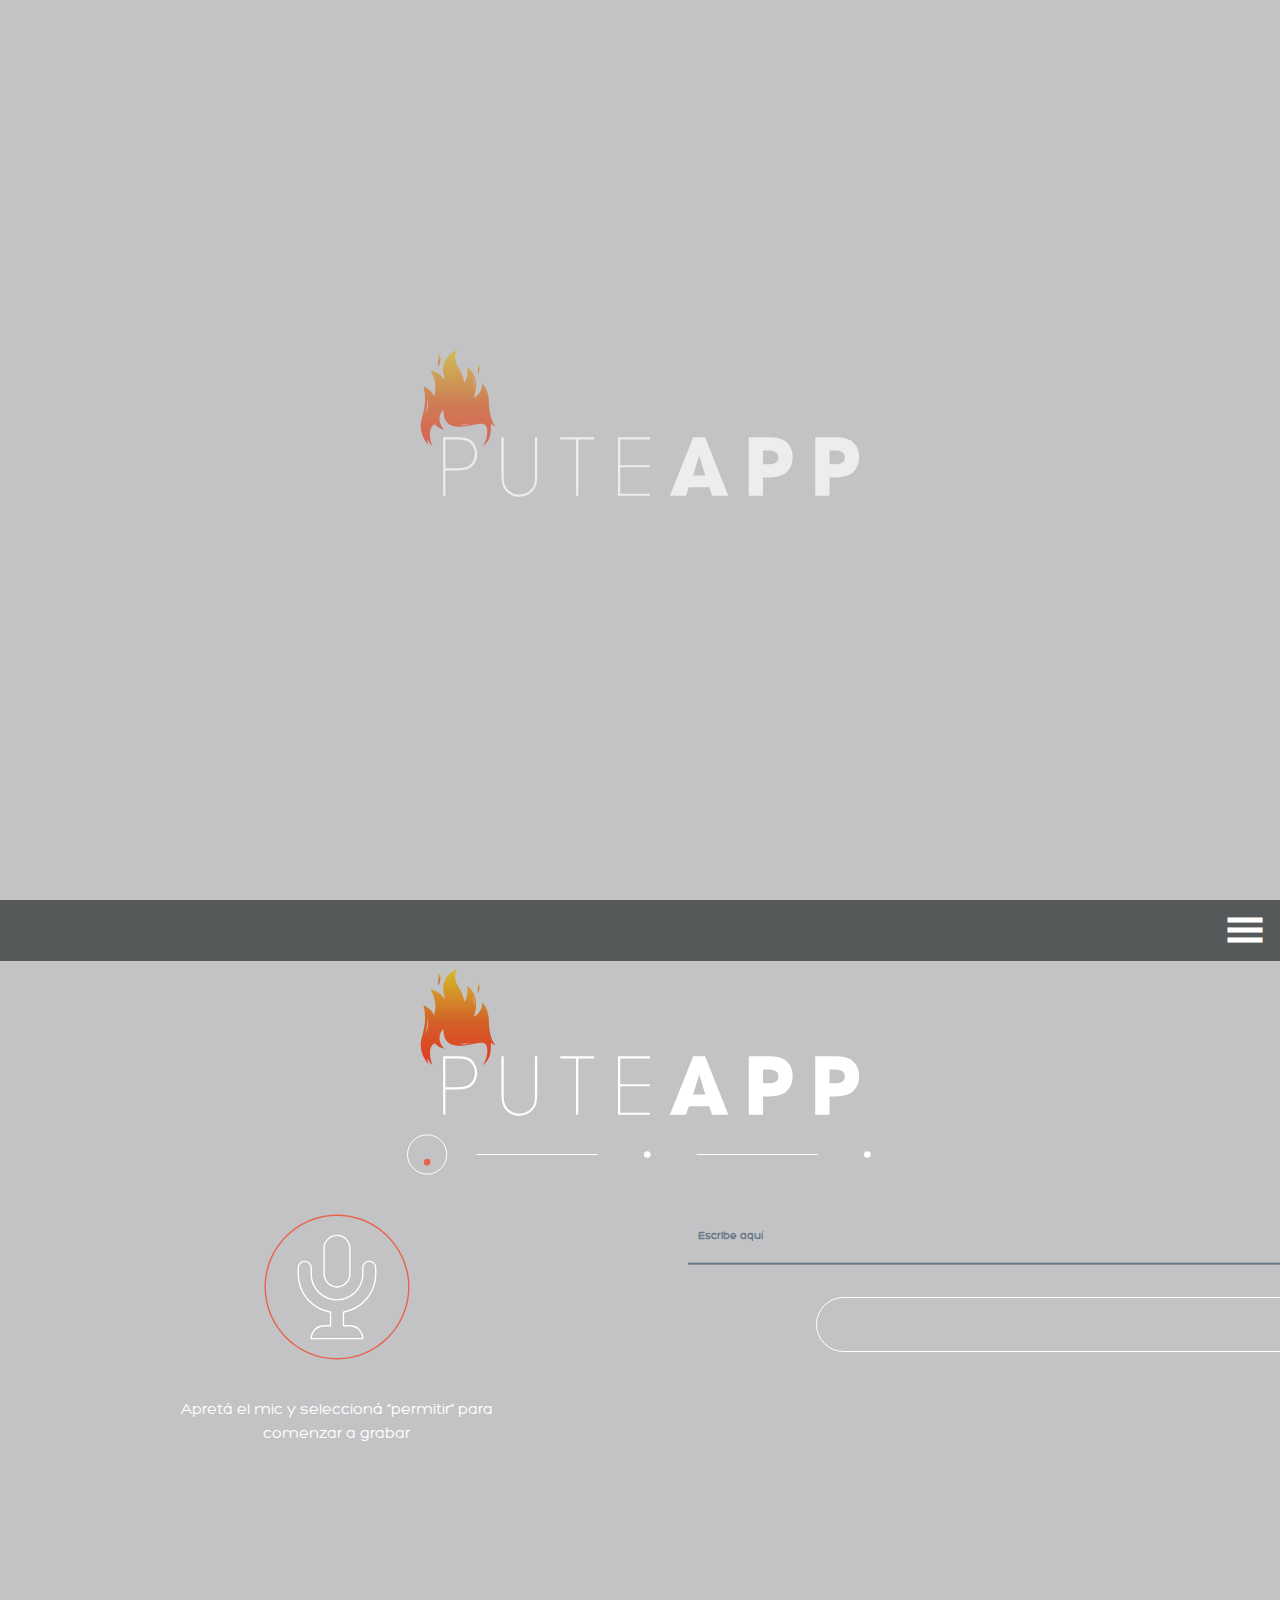
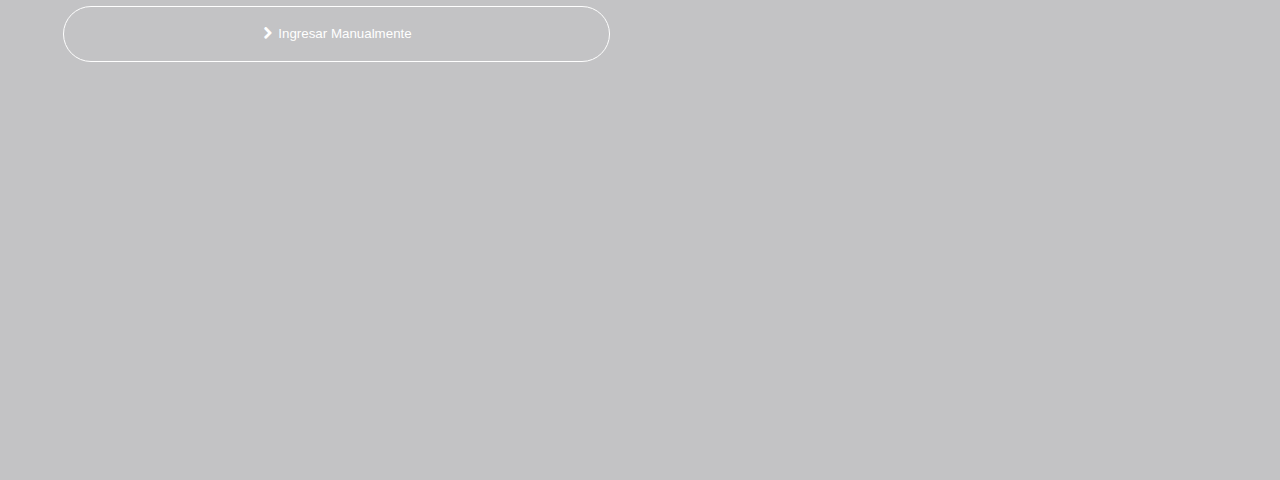
==== index.html @ 3c10894a "avanzando en manotas cambio de layout" ====
<!DOCTYPE html>
<html lang="es">
  <head>
    <meta charset="UTF-8"/>
    <meta name="viewport" content="width=device-width, user-scalable=no, initial-scale=1.0, maximum-scale=1.0, minimum-scale=1.0"/>
    <link rel="stylesheet" href="css/styles.css"/>
    <title>Puteapp</title>
  </head>
  <body>
    <div class="loader">
      <figure><img src="img/logo.svg" alt="logo"/></figure>
    </div>
    <header>
      <div class="ed-container full">
        <div data="menu" class="ed-item justify"><span id="back" class="icon-izquierda"></span><span id="btn" class="icon-menu"></span></div>
        <div data="nav" class="ed-item no-padding">
          <nav class="menu">
            <figure><img src="img/logo.svg" alt=""/></figure>
            <ul>
              <li> <a href="#">GRABAR</a></li>
              <li> <a href="#">AYUDA</a></li>
              <li> <a href="#">TERMINOS Y CONDICIONES</a></li>
              <li> <a href="#">CREDITOS</a></li>
            </ul>
          </nav>
        </div>
      </div>
    </header>
    <main id="main">
      <div class="ed-container abcenter">
        <div class="ed-item">
          <figure alt="logo"><img src="img/logo.svg" alt=""/></figure>
        </div>
        <div class="ed-item">
          <figure><img src="img/pasos.svg" alt=""/></figure>
        </div>
      </div>
    </main>
    <section id="section">
      <article id="grabar">
        <div class="ed-container abcenter">
          <div class="ed-item">
            <figure alt="micro"><img src="img/micro.svg"/></figure>
          </div>
          <div class="ed-item">
            <p>Apretá el mic y seleccioná “permitir” para comenzar a grabar</p>
          </div>
        </div>
        <div class="ed-container abcenter">
          <div class="ed-item">
            <button id="btnManual" class="icon-derecha espacio">Ingresar Manualmente</button>
          </div>
        </div>
      </article>
      <article id="manual">
        <div class="ed-container abcenter">
          <div class="ed-item">
            <form action="/manual_post" id="form" method="POST"><span class="input input--jiro">
                <textarea id="input-10" type="text" class="input__field input__field--jiro"></textarea>
                <label for="input-10" class="input__label input__label--jiro"><span class="input__label-content input__label-content--jiro">Escribe aquí</span></label></span>
              <button>SIGUIENTE</button>
            </form>
          </div>
        </div>
      </article>
    </section>
  </body>
  <script src="https://ajax.googleapis.com/ajax/libs/jquery/2.1.4/jquery.min.js"></script>
  <script src="js/scripts.js"></script>
</html>
---- css/styles.css ----
@charset "UTF-8";
@import url(http://fonts.googleapis.com/css?family=Open+Sans:400,300,700,600,800);
*,
*:before,
*:after {
  box-sizing: border-box;
}

body {
  margin: 0;
  font-family: sans-serif;
}

img {
  max-width: 100%;
  height: auto;
}

a {
  text-decoration: none;
}

/*
  GRUPOS Y CAJAS
  ==============
  Los grupos son contenedores para las cajas.
  Las cajas crean las divisiones en el grupo (columnas).
  En ED GRID 1.2. los grupos son containers y las
  cajas son items. Para crear un namespace se usan las
  clases ed-container y ed-item. Se pueden seguir usando
  las clases .grupo y .caja pero se desaconseja (en la v2 desaparecerán)
*/
.grupo,
.ed-container {
  display: -webkit-box;
  display: -webkit-flex;
  display: -ms-flexbox;
  display: flex;
  -webkit-flex-wrap: wrap;
      -ms-flex-wrap: wrap;
          flex-wrap: wrap;
  max-width: 1200px;
  margin-left: auto;
  margin-right: auto;
  width: 100%;
}

.grupo.total,
.grupo.full,
.ed-container.total,
.ed-container.full {
  max-width: 100%;
}

.caja,
.ed-item {
  margin: 0;
  padding-left: 15px;
  padding-right: 15px;
  width: 100%;
}

.base-5,
.caja.base-5,
.ed-item.base-5 {
  width: 5%;
}

.base-10,
.caja.base-10,
.ed-item.base-10 {
  width: 10%;
}

.base-15,
.caja.base-15,
.ed-item.base-15 {
  width: 15%;
}

.base-20,
.caja.base-20,
.ed-item.base-20 {
  width: 20%;
}

.base-25,
.caja.base-25,
.ed-item.base-25 {
  width: 25%;
}

.base-30,
.caja.base-30,
.ed-item.base-30 {
  width: 30%;
}

.base-35,
.caja.base-35,
.ed-item.base-35 {
  width: 35%;
}

.base-40,
.caja.base-40,
.ed-item.base-40 {
  width: 40%;
}

.base-45,
.caja.base-45,
.ed-item.base-45 {
  width: 45%;
}

.base-50,
.caja.base-50,
.ed-item.base-50 {
  width: 50%;
}

.base-55,
.caja.base-55,
.ed-item.base-55 {
  width: 55%;
}

.base-60,
.caja.base-60,
.ed-item.base-60 {
  width: 60%;
}

.base-65,
.caja.base-65,
.ed-item.base-65 {
  width: 65%;
}

.base-70,
.caja.base-70,
.ed-item.base-70 {
  width: 70%;
}

.base-75,
.caja.base-75,
.ed-item.base-75 {
  width: 75%;
}

.base-80,
.caja.base-80,
.ed-item.base-80 {
  width: 80%;
}

.base-85,
.caja.base-85,
.ed-item.base-85 {
  width: 85%;
}

.base-90,
.caja.base-90,
.ed-item.base-90 {
  width: 90%;
}

.base-95,
.caja.base-95,
.ed-item.base-95 {
  width: 95%;
}

.base-100,
.caja.base-100,
.ed-item.base-100 {
  width: 100%;
}

.base-1-3,
.caja.base-1-3,
.ed-item.base-1-3 {
  width: 33.33333%;
}

.base-2-3,
.caja.base-2-3,
.ed-item.base-2-3 {
  width: 66.66667%;
}

.base-3-3,
.caja.base-3-3,
.ed-item.base-3-3 {
  width: 100%;
}

.base-1-6,
.caja.base-1-6,
.ed-item.base-1-6 {
  width: 16.66667%;
}

.base-2-6,
.caja.base-2-6,
.ed-item.base-2-6 {
  width: 33.33333%;
}

.base-3-6,
.caja.base-3-6,
.ed-item.base-3-6 {
  width: 50%;
}

.base-4-6,
.caja.base-4-6,
.ed-item.base-4-6 {
  width: 66.66667%;
}

.base-5-6,
.caja.base-5-6,
.ed-item.base-5-6 {
  width: 83.33333%;
}

.base-6-6,
.caja.base-6-6,
.ed-item.base-6-6 {
  width: 100%;
}

.base-1-8,
.caja.base-1-8,
.ed-item.base-1-8 {
  width: 12.5%;
}

.base-2-8,
.caja.base-2-8,
.ed-item.base-2-8 {
  width: 25%;
}

.base-3-8,
.caja.base-3-8,
.ed-item.base-3-8 {
  width: 37.5%;
}

.base-4-8,
.caja.base-4-8,
.ed-item.base-4-8 {
  width: 50%;
}

.base-5-8,
.caja.base-5-8,
.ed-item.base-5-8 {
  width: 62.5%;
}

.base-6-8,
.caja.base-6-8,
.ed-item.base-6-8 {
  width: 75%;
}

.base-7-8,
.caja.base-7-8,
.ed-item.base-7-8 {
  width: 87.5%;
}

.base-8-8,
.caja.base-8-8,
.ed-item.base-8-8 {
  width: 100%;
}

@media all and (min-width: 480px) {
  .movil-5,
  .caja.movil-5,
  .ed-item.movil-5 {
    width: 5%;
  }
  .movil-10,
  .caja.movil-10,
  .ed-item.movil-10 {
    width: 10%;
  }
  .movil-15,
  .caja.movil-15,
  .ed-item.movil-15 {
    width: 15%;
  }
  .movil-20,
  .caja.movil-20,
  .ed-item.movil-20 {
    width: 20%;
  }
  .movil-25,
  .caja.movil-25,
  .ed-item.movil-25 {
    width: 25%;
  }
  .movil-30,
  .caja.movil-30,
  .ed-item.movil-30 {
    width: 30%;
  }
  .movil-35,
  .caja.movil-35,
  .ed-item.movil-35 {
    width: 35%;
  }
  .movil-40,
  .caja.movil-40,
  .ed-item.movil-40 {
    width: 40%;
  }
  .movil-45,
  .caja.movil-45,
  .ed-item.movil-45 {
    width: 45%;
  }
  .movil-50,
  .caja.movil-50,
  .ed-item.movil-50 {
    width: 50%;
  }
  .movil-55,
  .caja.movil-55,
  .ed-item.movil-55 {
    width: 55%;
  }
  .movil-60,
  .caja.movil-60,
  .ed-item.movil-60 {
    width: 60%;
  }
  .movil-65,
  .caja.movil-65,
  .ed-item.movil-65 {
    width: 65%;
  }
  .movil-70,
  .caja.movil-70,
  .ed-item.movil-70 {
    width: 70%;
  }
  .movil-75,
  .caja.movil-75,
  .ed-item.movil-75 {
    width: 75%;
  }
  .movil-80,
  .caja.movil-80,
  .ed-item.movil-80 {
    width: 80%;
  }
  .movil-85,
  .caja.movil-85,
  .ed-item.movil-85 {
    width: 85%;
  }
  .movil-90,
  .caja.movil-90,
  .ed-item.movil-90 {
    width: 90%;
  }
  .movil-95,
  .caja.movil-95,
  .ed-item.movil-95 {
    width: 95%;
  }
  .movil-100,
  .caja.movil-100,
  .ed-item.movil-100 {
    width: 100%;
  }
  .movil-1-3,
  .caja.movil-1-3,
  .ed-item.movil-1-3 {
    width: 33.33333%;
  }
  .movil-2-3,
  .caja.movil-2-3,
  .ed-item.movil-2-3 {
    width: 66.66667%;
  }
  .movil-3-3,
  .caja.movil-3-3,
  .ed-item.movil-3-3 {
    width: 100%;
  }
  .movil-1-6,
  .caja.movil-1-6,
  .ed-item.movil-1-6 {
    width: 16.66667%;
  }
  .movil-2-6,
  .caja.movil-2-6,
  .ed-item.movil-2-6 {
    width: 33.33333%;
  }
  .movil-3-6,
  .caja.movil-3-6,
  .ed-item.movil-3-6 {
    width: 50%;
  }
  .movil-4-6,
  .caja.movil-4-6,
  .ed-item.movil-4-6 {
    width: 66.66667%;
  }
  .movil-5-6,
  .caja.movil-5-6,
  .ed-item.movil-5-6 {
    width: 83.33333%;
  }
  .movil-6-6,
  .caja.movil-6-6,
  .ed-item.movil-6-6 {
    width: 100%;
  }
  .movil-1-8,
  .caja.movil-1-8,
  .ed-item.movil-1-8 {
    width: 12.5%;
  }
  .movil-2-8,
  .caja.movil-2-8,
  .ed-item.movil-2-8 {
    width: 25%;
  }
  .movil-3-8,
  .caja.movil-3-8,
  .ed-item.movil-3-8 {
    width: 37.5%;
  }
  .movil-4-8,
  .caja.movil-4-8,
  .ed-item.movil-4-8 {
    width: 50%;
  }
  .movil-5-8,
  .caja.movil-5-8,
  .ed-item.movil-5-8 {
    width: 62.5%;
  }
  .movil-6-8,
  .caja.movil-6-8,
  .ed-item.movil-6-8 {
    width: 75%;
  }
  .movil-7-8,
  .caja.movil-7-8,
  .ed-item.movil-7-8 {
    width: 87.5%;
  }
  .movil-8-8,
  .caja.movil-8-8,
  .ed-item.movil-8-8 {
    width: 100%;
  }
}

@media all and (min-width: 768px) {
  .tablet-5,
  .caja.tablet-5,
  .ed-item.tablet-5 {
    width: 5%;
  }
  .tablet-10,
  .caja.tablet-10,
  .ed-item.tablet-10 {
    width: 10%;
  }
  .tablet-15,
  .caja.tablet-15,
  .ed-item.tablet-15 {
    width: 15%;
  }
  .tablet-20,
  .caja.tablet-20,
  .ed-item.tablet-20 {
    width: 20%;
  }
  .tablet-25,
  .caja.tablet-25,
  .ed-item.tablet-25 {
    width: 25%;
  }
  .tablet-30,
  .caja.tablet-30,
  .ed-item.tablet-30 {
    width: 30%;
  }
  .tablet-35,
  .caja.tablet-35,
  .ed-item.tablet-35 {
    width: 35%;
  }
  .tablet-40,
  .caja.tablet-40,
  .ed-item.tablet-40 {
    width: 40%;
  }
  .tablet-45,
  .caja.tablet-45,
  .ed-item.tablet-45 {
    width: 45%;
  }
  .tablet-50,
  .caja.tablet-50,
  .ed-item.tablet-50 {
    width: 50%;
  }
  .tablet-55,
  .caja.tablet-55,
  .ed-item.tablet-55 {
    width: 55%;
  }
  .tablet-60,
  .caja.tablet-60,
  .ed-item.tablet-60 {
    width: 60%;
  }
  .tablet-65,
  .caja.tablet-65,
  .ed-item.tablet-65 {
    width: 65%;
  }
  .tablet-70,
  .caja.tablet-70,
  .ed-item.tablet-70 {
    width: 70%;
  }
  .tablet-75,
  .caja.tablet-75,
  .ed-item.tablet-75 {
    width: 75%;
  }
  .tablet-80,
  .caja.tablet-80,
  .ed-item.tablet-80 {
    width: 80%;
  }
  .tablet-85,
  .caja.tablet-85,
  .ed-item.tablet-85 {
    width: 85%;
  }
  .tablet-90,
  .caja.tablet-90,
  .ed-item.tablet-90 {
    width: 90%;
  }
  .tablet-95,
  .caja.tablet-95,
  .ed-item.tablet-95 {
    width: 95%;
  }
  .tablet-100,
  .caja.tablet-100,
  .ed-item.tablet-100 {
    width: 100%;
  }
  .tablet-1-3,
  .caja.tablet-1-3,
  .ed-item.tablet-1-3 {
    width: 33.33333%;
  }
  .tablet-2-3,
  .caja.tablet-2-3,
  .ed-item.tablet-2-3 {
    width: 66.66667%;
  }
  .tablet-3-3,
  .caja.tablet-3-3,
  .ed-item.tablet-3-3 {
    width: 100%;
  }
  .tablet-1-6,
  .caja.tablet-1-6,
  .ed-item.tablet-1-6 {
    width: 16.66667%;
  }
  .tablet-2-6,
  .caja.tablet-2-6,
  .ed-item.tablet-2-6 {
    width: 33.33333%;
  }
  .tablet-3-6,
  .caja.tablet-3-6,
  .ed-item.tablet-3-6 {
    width: 50%;
  }
  .tablet-4-6,
  .caja.tablet-4-6,
  .ed-item.tablet-4-6 {
    width: 66.66667%;
  }
  .tablet-5-6,
  .caja.tablet-5-6,
  .ed-item.tablet-5-6 {
    width: 83.33333%;
  }
  .tablet-6-6,
  .caja.tablet-6-6,
  .ed-item.tablet-6-6 {
    width: 100%;
  }
  .tablet-1-8,
  .caja.tablet-1-8,
  .ed-item.tablet-1-8 {
    width: 12.5%;
  }
  .tablet-2-8,
  .caja.tablet-2-8,
  .ed-item.tablet-2-8 {
    width: 25%;
  }
  .tablet-3-8,
  .caja.tablet-3-8,
  .ed-item.tablet-3-8 {
    width: 37.5%;
  }
  .tablet-4-8,
  .caja.tablet-4-8,
  .ed-item.tablet-4-8 {
    width: 50%;
  }
  .tablet-5-8,
  .caja.tablet-5-8,
  .ed-item.tablet-5-8 {
    width: 62.5%;
  }
  .tablet-6-8,
  .caja.tablet-6-8,
  .ed-item.tablet-6-8 {
    width: 75%;
  }
  .tablet-7-8,
  .caja.tablet-7-8,
  .ed-item.tablet-7-8 {
    width: 87.5%;
  }
  .tablet-8-8,
  .caja.tablet-8-8,
  .ed-item.tablet-8-8 {
    width: 100%;
  }
}

@media all and (min-width: 1024px) {
  .web-5,
  .caja.web-5,
  .ed-item.web-5 {
    width: 5%;
  }
  .web-10,
  .caja.web-10,
  .ed-item.web-10 {
    width: 10%;
  }
  .web-15,
  .caja.web-15,
  .ed-item.web-15 {
    width: 15%;
  }
  .web-20,
  .caja.web-20,
  .ed-item.web-20 {
    width: 20%;
  }
  .web-25,
  .caja.web-25,
  .ed-item.web-25 {
    width: 25%;
  }
  .web-30,
  .caja.web-30,
  .ed-item.web-30 {
    width: 30%;
  }
  .web-35,
  .caja.web-35,
  .ed-item.web-35 {
    width: 35%;
  }
  .web-40,
  .caja.web-40,
  .ed-item.web-40 {
    width: 40%;
  }
  .web-45,
  .caja.web-45,
  .ed-item.web-45 {
    width: 45%;
  }
  .web-50,
  .caja.web-50,
  .ed-item.web-50 {
    width: 50%;
  }
  .web-55,
  .caja.web-55,
  .ed-item.web-55 {
    width: 55%;
  }
  .web-60,
  .caja.web-60,
  .ed-item.web-60 {
    width: 60%;
  }
  .web-65,
  .caja.web-65,
  .ed-item.web-65 {
    width: 65%;
  }
  .web-70,
  .caja.web-70,
  .ed-item.web-70 {
    width: 70%;
  }
  .web-75,
  .caja.web-75,
  .ed-item.web-75 {
    width: 75%;
  }
  .web-80,
  .caja.web-80,
  .ed-item.web-80 {
    width: 80%;
  }
  .web-85,
  .caja.web-85,
  .ed-item.web-85 {
    width: 85%;
  }
  .web-90,
  .caja.web-90,
  .ed-item.web-90 {
    width: 90%;
  }
  .web-95,
  .caja.web-95,
  .ed-item.web-95 {
    width: 95%;
  }
  .web-100,
  .caja.web-100,
  .ed-item.web-100 {
    width: 100%;
  }
  .web-1-3,
  .caja.web-1-3,
  .ed-item.web-1-3 {
    width: 33.33333%;
  }
  .web-2-3,
  .caja.web-2-3,
  .ed-item.web-2-3 {
    width: 66.66667%;
  }
  .web-3-3,
  .caja.web-3-3,
  .ed-item.web-3-3 {
    width: 100%;
  }
  .web-1-6,
  .caja.web-1-6,
  .ed-item.web-1-6 {
    width: 16.66667%;
  }
  .web-2-6,
  .caja.web-2-6,
  .ed-item.web-2-6 {
    width: 33.33333%;
  }
  .web-3-6,
  .caja.web-3-6,
  .ed-item.web-3-6 {
    width: 50%;
  }
  .web-4-6,
  .caja.web-4-6,
  .ed-item.web-4-6 {
    width: 66.66667%;
  }
  .web-5-6,
  .caja.web-5-6,
  .ed-item.web-5-6 {
    width: 83.33333%;
  }
  .web-6-6,
  .caja.web-6-6,
  .ed-item.web-6-6 {
    width: 100%;
  }
  .web-1-8,
  .caja.web-1-8,
  .ed-item.web-1-8 {
    width: 12.5%;
  }
  .web-2-8,
  .caja.web-2-8,
  .ed-item.web-2-8 {
    width: 25%;
  }
  .web-3-8,
  .caja.web-3-8,
  .ed-item.web-3-8 {
    width: 37.5%;
  }
  .web-4-8,
  .caja.web-4-8,
  .ed-item.web-4-8 {
    width: 50%;
  }
  .web-5-8,
  .caja.web-5-8,
  .ed-item.web-5-8 {
    width: 62.5%;
  }
  .web-6-8,
  .caja.web-6-8,
  .ed-item.web-6-8 {
    width: 75%;
  }
  .web-7-8,
  .caja.web-7-8,
  .ed-item.web-7-8 {
    width: 87.5%;
  }
  .web-8-8,
  .caja.web-8-8,
  .ed-item.web-8-8 {
    width: 100%;
  }
}

@media all and (min-width: 1400px) {
  .hd-5,
  .caja.hd-5,
  .ed-item.hd-5 {
    width: 5%;
  }
  .hd-10,
  .caja.hd-10,
  .ed-item.hd-10 {
    width: 10%;
  }
  .hd-15,
  .caja.hd-15,
  .ed-item.hd-15 {
    width: 15%;
  }
  .hd-20,
  .caja.hd-20,
  .ed-item.hd-20 {
    width: 20%;
  }
  .hd-25,
  .caja.hd-25,
  .ed-item.hd-25 {
    width: 25%;
  }
  .hd-30,
  .caja.hd-30,
  .ed-item.hd-30 {
    width: 30%;
  }
  .hd-35,
  .caja.hd-35,
  .ed-item.hd-35 {
    width: 35%;
  }
  .hd-40,
  .caja.hd-40,
  .ed-item.hd-40 {
    width: 40%;
  }
  .hd-45,
  .caja.hd-45,
  .ed-item.hd-45 {
    width: 45%;
  }
  .hd-50,
  .caja.hd-50,
  .ed-item.hd-50 {
    width: 50%;
  }
  .hd-55,
  .caja.hd-55,
  .ed-item.hd-55 {
    width: 55%;
  }
  .hd-60,
  .caja.hd-60,
  .ed-item.hd-60 {
    width: 60%;
  }
  .hd-65,
  .caja.hd-65,
  .ed-item.hd-65 {
    width: 65%;
  }
  .hd-70,
  .caja.hd-70,
  .ed-item.hd-70 {
    width: 70%;
  }
  .hd-75,
  .caja.hd-75,
  .ed-item.hd-75 {
    width: 75%;
  }
  .hd-80,
  .caja.hd-80,
  .ed-item.hd-80 {
    width: 80%;
  }
  .hd-85,
  .caja.hd-85,
  .ed-item.hd-85 {
    width: 85%;
  }
  .hd-90,
  .caja.hd-90,
  .ed-item.hd-90 {
    width: 90%;
  }
  .hd-95,
  .caja.hd-95,
  .ed-item.hd-95 {
    width: 95%;
  }
  .hd-100,
  .caja.hd-100,
  .ed-item.hd-100 {
    width: 100%;
  }
  .hd-1-3,
  .caja.hd-1-3,
  .ed-item.hd-1-3 {
    width: 33.33333%;
  }
  .hd-2-3,
  .caja.hd-2-3,
  .ed-item.hd-2-3 {
    width: 66.66667%;
  }
  .hd-3-3,
  .caja.hd-3-3,
  .ed-item.hd-3-3 {
    width: 100%;
  }
  .hd-1-6,
  .caja.hd-1-6,
  .ed-item.hd-1-6 {
    width: 16.66667%;
  }
  .hd-2-6,
  .caja.hd-2-6,
  .ed-item.hd-2-6 {
    width: 33.33333%;
  }
  .hd-3-6,
  .caja.hd-3-6,
  .ed-item.hd-3-6 {
    width: 50%;
  }
  .hd-4-6,
  .caja.hd-4-6,
  .ed-item.hd-4-6 {
    width: 66.66667%;
  }
  .hd-5-6,
  .caja.hd-5-6,
  .ed-item.hd-5-6 {
    width: 83.33333%;
  }
  .hd-6-6,
  .caja.hd-6-6,
  .ed-item.hd-6-6 {
    width: 100%;
  }
  .hd-1-8,
  .caja.hd-1-8,
  .ed-item.hd-1-8 {
    width: 12.5%;
  }
  .hd-2-8,
  .caja.hd-2-8,
  .ed-item.hd-2-8 {
    width: 25%;
  }
  .hd-3-8,
  .caja.hd-3-8,
  .ed-item.hd-3-8 {
    width: 37.5%;
  }
  .hd-4-8,
  .caja.hd-4-8,
  .ed-item.hd-4-8 {
    width: 50%;
  }
  .hd-5-8,
  .caja.hd-5-8,
  .ed-item.hd-5-8 {
    width: 62.5%;
  }
  .hd-6-8,
  .caja.hd-6-8,
  .ed-item.hd-6-8 {
    width: 75%;
  }
  .hd-7-8,
  .caja.hd-7-8,
  .ed-item.hd-7-8 {
    width: 87.5%;
  }
  .hd-8-8,
  .caja.hd-8-8,
  .ed-item.hd-8-8 {
    width: 100%;
  }
}

/*ESTILOS PARA DESARROLLO
========================
Añada la clase "desarrollo"
a <body> para tener ayudas al trabajar con ED GRID
*/
body.desarrollo {
  margin: 0 !important;
}

body.desarrollo:before {
  background: steelblue;
  color: #fff;
  font-family: sans-serif;
  font-size: 18px;
  font-weight: bold;
  line-height: 36px;
  text-align: center;
  display: block;
  height: 36px;
  margin-bottom: 30px;
  position: relative;
  z-index: 900;
}

body.desarrollo .grupo,
body.desarrollo .ed-container {
  padding-top: 22px;
  margin-bottom: 10px;
  outline: 1px solid tomato;
  position: relative;
}

body.desarrollo .grupo .caja,
body.desarrollo .grupo .ed-item,
body.desarrollo .ed-container .caja,
body.desarrollo .ed-container .ed-item {
  position: relative;
  padding-bottom: 22px;
}

body.desarrollo .grupo .caja:nth-child(even),
body.desarrollo .grupo .ed-item:nth-child(even),
body.desarrollo .ed-container .caja:nth-child(even),
body.desarrollo .ed-container .ed-item:nth-child(even) {
  background: rgba(70, 130, 180, 0.2);
}

body.desarrollo .grupo .grupo,
body.desarrollo .grupo .ed-container,
body.desarrollo .ed-container .grupo,
body.desarrollo .ed-container .ed-container {
  margin-bottom: 0;
}

.desarrollo .grupo:before,
.desarrollo .ed-container:before,
.desarrollo .grupo .caja:after,
.desarrollo .ed-container .ed-item:after {
  content: attr(class);
  font-style: italic;
  font-size: 12px;
  font-weight: normal;
  padding: 0 5px;
  z-index: 1;
  bottom: 0;
  right: 0;
  position: absolute;
  display: table;
  width: 100%;
  height: 22px;
  line-height: 22px;
}

.desarrollo .grupo:before,
.desarrollo .ed-container:before {
  background: rgba(255, 99, 71, 0.3);
  color: tomato;
  top: 0;
  left: 0;
  width: 100%;
}

.desarrollo .caja:after,
.desarrollo .ed-item:after {
  background: rgba(70, 130, 180, 0.2);
  color: steelblue;
}

.desarrollo .caja.total:after,
.desarrollo .ed-item.total:after {
  background: rgba(27, 50, 70, 0.3);
}

body.desarrollo:before {
  content: "ED-GRID: Tamaño base";
}

@media screen and (min-width: 480px) {
  body.desarrollo:before {
    content: "ED-GRID: Tamaño movil, desde 480px";
  }
}

@media screen and (min-width: 768px) {
  body.desarrollo:before {
    content: "ED-GRID: Tamaño tablet, desde 768px";
  }
}

@media screen and (min-width: 1024px) {
  body.desarrollo:before {
    content: "ED-GRID: Tamaño web, desde 1024px";
  }
}

@media screen and (min-width: 1400px) {
  body.desarrollo:before {
    content: "ED-GRID: Tamaño hd, desde 1400px";
  }
}

.grupo.demostrar,
.ed-container.demostrar {
  outline: 1px solid tomato;
  margin: 1em auto;
}

.grupo.demostrar > .caja,
.grupo.demostrar > .ed-item,
.ed-container.demostrar > .caja,
.ed-container.demostrar > .ed-item {
  background: #eee;
  box-shadow: 0 0 0 1px steelblue;
  padding-top: 1em;
  padding-bottom: 1em;
}

.grupo.demostrar > .caja p,
.grupo.demostrar > .ed-item p,
.ed-container.demostrar > .caja p,
.ed-container.demostrar > .ed-item p {
  margin-bottom: 0;
}

.grupo.demostrar > .caja:nth-child(odd),
.grupo.demostrar > .ed-item:nth-child(odd),
.ed-container.demostrar > .caja:nth-child(odd),
.ed-container.demostrar > .ed-item:nth-child(odd) {
  background: #ddd;
}

@media screen and (max-width: 479px) {
  .desde-movil,
  .from-movil {
    display: none !important;
  }
}

@media screen and (max-width: 767px) {
  .desde-tablet,
  .from-tablet {
    display: none !important;
  }
}

@media screen and (max-width: 1023px) {
  .desde-web,
  .from-web {
    display: none !important;
  }
}

@media screen and (max-width: 1399px) {
  .desde-hd,
  .from-hd {
    display: none !important;
  }
}

@media screen and (min-width: 480px) {
  .hasta-movil,
  .to-movil {
    display: none !important;
  }
}

@media screen and (min-width: 768px) {
  .hasta-tablet,
  .to-tablet {
    display: none !important;
  }
}

@media screen and (min-width: 1024px) {
  .hasta-web,
  .to-web {
    display: none !important;
  }
}

@media screen and (min-width: 1400px) {
  .hasta-hd,
  .to-hd {
    display: none !important;
  }
}

.centro,
.centrar,
.center {
  display: block;
  clear: both;
  margin-right: auto !important;
  margin-left: auto !important;
}

.left,
.izquierda {
  float: left;
}

.right,
.derecha {
  float: right;
}

.total,
.full {
  width: 100%;
  clear: both;
}

.centrar-texto,
.center-text,
.text-center {
  text-align: center;
}

.izquierda-texto,
.izquierda-contenido {
  text-align: left;
}

.derecha-texto,
.derecha-contenido {
  text-align: right;
}

.circulo,
.circle {
  border-radius: 50%;
}

.limpiar:before,
.limpiar:after,
.clearfix:before, .clearfix:after {
  content: "";
  display: table;
  width: 100%;
  clear: both;
}

/*NO PADDING
===========
class="no-padding" al grupo, le da padding cero a todas sus cajas.
class="no-padding" a la caja le da padding cero solo a ella
*/
.no-padding.grupo > .caja,
.no-padding.ed-container > .ed-item,
.caja.no-padding,
.ed-item.no-padding {
  padding-left: 0 !important;
  padding-right: 0 !important;
}

/* Controlar el padding*/
.padding {
  padding-left: 15px;
  padding-right: 15px;
}

.padding-2 {
  padding-left: 30px;
  padding-right: 30px;
}

.padding-3 {
  padding-left: 45px;
  padding-right: 45px;
}

[class^="icon-"]:before,
[class*=" icon-"]:before {
  position: relative;
  top: .15em;
  display: inline-block;
}

.espacio:before {
  margin-right: .3em;
}

.ed-video {
  height: 0;
  overflow: hidden;
  padding-bottom: 56.25%;
  position: relative;
}

.ed-video > iframe,
.ed-video > object,
.ed-video > video {
  position: absolute;
  top: 0;
  left: 0;
  width: 100%;
  height: 100%;
}

.ed-menu, .ed-menu ul {
  margin-top: 0;
  margin-bottom: 0;
  padding-left: 0;
  list-style: none;
}

.ed-menu li {
  position: relative;
}

.ed-menu ul {
  position: absolute;
  display: none;
}

.ed-menu a {
  display: block;
  width: 100%;
  line-height: 3em;
  padding: 0 1em;
}

.ed-menu.default, .ed-menu.nav-bar {
  background: #eee;
}

.ed-menu.default li, .ed-menu.nav-bar li {
  -webkit-box-flex: 1;
  -webkit-flex: 1;
      -ms-flex: 1;
          flex: 1;
}

.ed-menu.default li:hover, .ed-menu.nav-bar li:hover {
  background: rgba(0, 0, 0, 0.1);
}

.ed-menu.default ul, .ed-menu.nav-bar ul {
  background: #e1e1e1;
}

.ed-menu.default a, .ed-menu.nav-bar a {
  color: #666;
}

.ed-menu.nav-bar {
  border: 1px solid rgba(0, 0, 0, 0.1);
}

.ed-menu.nav-bar li {
  border-bottom: 1px solid rgba(0, 0, 0, 0.1);
}

.ed-menu.nav-bar li:last-child {
  border-right: none;
}

.ed-menu.nav-bar ul {
  border: 1px solid rgba(0, 0, 0, 0.1);
}

.ed-menu.nav-bar ul li {
  border-bottom: 1px solid rgba(0, 0, 0, 0.1);
}

.ed-menu.nav-bar ul li:last-child {
  border-bottom: none;
}

.ed-menu.button-bar li {
  margin-bottom: .5em;
  margin-right: .5em;
}

.ed-menu.button-bar a {
  border: 1px solid rgba(0, 0, 0, 0.1);
  display: block;
  background: #eee;
  line-height: 2.5em;
  margin-right: .5em;
  padding: 0 1.5em;
  border-radius: 4px;
  color: #666;
}

.ed-menu.button-bar a:hover {
  background: rgba(0, 0, 0, 0.1);
}

@media screen and (min-width: 768px) {
  .tablet-horizontal {
    display: -webkit-box;
    display: -webkit-flex;
    display: -ms-flexbox;
    display: flex;
    -webkit-flex-wrap: wrap;
        -ms-flex-wrap: wrap;
            flex-wrap: wrap;
    -webkit-box-align: center;
    -webkit-align-items: center;
        -ms-flex-align: center;
            align-items: center;
  }
  .tablet-horizontal.nav-bar > li {
    border-right: 1px solid rgba(0, 0, 0, 0.1);
    border-bottom: none;
  }
  .tablet-horizontal a {
    text-align: center;
  }
  .tablet-horizontal ul {
    position: absolute;
    top: 100%;
    min-width: 10em;
  }
  .tablet-horizontal ul ul {
    top: 0;
    left: 100%;
  }
  .tablet-horizontal li:hover > ul {
    display: block;
  }
}

@media screen and (min-width: 1024px) {
  .web-horizontal {
    display: -webkit-box;
    display: -webkit-flex;
    display: -ms-flexbox;
    display: flex;
    -webkit-flex-wrap: wrap;
        -ms-flex-wrap: wrap;
            flex-wrap: wrap;
    -webkit-box-align: center;
    -webkit-align-items: center;
        -ms-flex-align: center;
            align-items: center;
  }
  .web-horizontal.nav-bar > li {
    border-right: 1px solid rgba(0, 0, 0, 0.1);
    border-bottom: none;
  }
  .web-horizontal a {
    text-align: center;
  }
  .web-horizontal ul {
    position: absolute;
    top: 100%;
    min-width: 10em;
  }
  .web-horizontal ul ul {
    top: 0;
    left: 100%;
  }
  .web-horizontal li:hover > ul {
    display: block;
  }
}

@font-face {
  font-family: 'heroregular';
  src: url("../fonts/hero-webfont.eot");
  src: url("../fonts/hero-webfont.eot?#iefix") format("embedded-opentype"), url("../fonts/hero-webfont.woff2") format("woff2"), url("../fonts/hero-webfont.woff") format("woff"), url("../fonts/hero-webfont.ttf") format("truetype"), url("../fonts/hero-webfont.svg#heroregular") format("svg");
  font-weight: normal;
  font-style: normal;
}

@font-face {
  font-family: "ed-grid";
  src: url("../fonts/ed-grid.eot");
  src: url("../fonts/ed-grid.eot?#iefix") format("embedded-opentype"), url("../fonts/ed-grid.woff") format("woff"), url("../fonts/ed-grid.ttf") format("truetype"), url("../fonts/ed-grid.svg#ed-grid") format("svg");
  font-weight: normal;
  font-style: normal;
}

[data-icon]:before {
  font-family: "ed-grid", sans-serif !important;
  content: attr(data-icon);
  font-style: normal !important;
  font-weight: normal !important;
  font-variant: normal !important;
  text-transform: none !important;
  speak: none;
  line-height: 1;
  -webkit-font-smoothing: antialiased;
}

[class^="icon-"]:before,
[class*=" icon-"]:before {
  font-family: "ed-grid",sans-serif !important;
  font-style: normal !important;
  font-weight: normal !important;
  font-variant: normal !important;
  text-transform: none !important;
  speak: none;
  line-height: 1;
  -webkit-font-smoothing: antialiased;
}

.icon-youtube:before {
  content: "a";
}

.icon-twitter:before {
  content: "b";
}

.icon-facebook:before {
  content: "c";
}

.icon-linkedin:before {
  content: "d";
}

.icon-pinterest:before {
  content: "e";
}

.icon-instagram:before {
  content: "f";
}

.icon-rss:before {
  content: "g";
}

.icon-github:before {
  content: "h";
}

.icon-izquierda:before {
  content: "i";
}

.icon-derecha:before {
  content: "j";
}

.icon-arriba:before {
  content: "k";
}

.icon-abajo:before {
  content: "l";
}

.icon-triangulo-izquierda:before {
  content: "m";
}

.icon-triangulo-derecha:before {
  content: "n";
}

.icon-triangulo-arriba:before {
  content: "p";
}

.icon-aceptar:before {
  content: "q";
}

.icon-triangulo-abajo:before {
  content: "o";
}

.icon-telefono:before {
  content: "r";
}

.icon-android:before {
  content: "s";
}

.icon-apple:before {
  content: "t";
}

.icon-bitcoin:before {
  content: "u";
}

.icon-fecha:before {
  content: "v";
}

.icon-camara:before {
  content: "w";
}

.icon-tarjeta:before {
  content: "x";
}

.icon-pin:before {
  content: "y";
}

.icon-cerrar:before {
  content: "z";
}

.icon-whatsapp:before {
  content: "A";
}

.icon-vimeo:before {
  content: "B";
}

.icon-menu:before {
  content: "C";
}

.icon-menu-secundario:before {
  content: "D";
}

.icon-correo:before {
  content: "E";
}

.icon-ed:before {
  content: "F";
}

.icon-google-plus:before {
  content: "G";
}

.icon-carrito:before {
  content: "H";
}

.icon-usuario:before {
  content: "I";
}

.icon-enlace:before {
  content: "J";
}

.icon-portafolio:before {
  content: "K";
}

.icon-mastercard:before {
  content: "L";
}

.icon-paypal:before {
  content: "M";
}

.icon-visa:before {
  content: "N";
}

.icon-buscar:before {
  content: "O";
}

@media screen and (min-width: 480px) {
  .movil-order-1 {
    -webkit-box-ordinal-group: 2;
    -webkit-order: 1;
        -ms-flex-order: 1;
            order: 1;
  }
  .movil-order-2 {
    -webkit-box-ordinal-group: 3;
    -webkit-order: 2;
        -ms-flex-order: 2;
            order: 2;
  }
  .movil-order-3 {
    -webkit-box-ordinal-group: 4;
    -webkit-order: 3;
        -ms-flex-order: 3;
            order: 3;
  }
  .movil-order-4 {
    -webkit-box-ordinal-group: 5;
    -webkit-order: 4;
        -ms-flex-order: 4;
            order: 4;
  }
  .movil-order-5 {
    -webkit-box-ordinal-group: 6;
    -webkit-order: 5;
        -ms-flex-order: 5;
            order: 5;
  }
  .movil-order-6 {
    -webkit-box-ordinal-group: 7;
    -webkit-order: 6;
        -ms-flex-order: 6;
            order: 6;
  }
  .movil-order-7 {
    -webkit-box-ordinal-group: 8;
    -webkit-order: 7;
        -ms-flex-order: 7;
            order: 7;
  }
  .movil-order-8 {
    -webkit-box-ordinal-group: 9;
    -webkit-order: 8;
        -ms-flex-order: 8;
            order: 8;
  }
  .movil-order-9 {
    -webkit-box-ordinal-group: 10;
    -webkit-order: 9;
        -ms-flex-order: 9;
            order: 9;
  }
  .movil-order-10 {
    -webkit-box-ordinal-group: 11;
    -webkit-order: 10;
        -ms-flex-order: 10;
            order: 10;
  }
}

@media screen and (min-width: 768px) {
  .tablet-order-1 {
    -webkit-box-ordinal-group: 2;
    -webkit-order: 1;
        -ms-flex-order: 1;
            order: 1;
  }
  .tablet-order-2 {
    -webkit-box-ordinal-group: 3;
    -webkit-order: 2;
        -ms-flex-order: 2;
            order: 2;
  }
  .tablet-order-3 {
    -webkit-box-ordinal-group: 4;
    -webkit-order: 3;
        -ms-flex-order: 3;
            order: 3;
  }
  .tablet-order-4 {
    -webkit-box-ordinal-group: 5;
    -webkit-order: 4;
        -ms-flex-order: 4;
            order: 4;
  }
  .tablet-order-5 {
    -webkit-box-ordinal-group: 6;
    -webkit-order: 5;
        -ms-flex-order: 5;
            order: 5;
  }
  .tablet-order-6 {
    -webkit-box-ordinal-group: 7;
    -webkit-order: 6;
        -ms-flex-order: 6;
            order: 6;
  }
  .tablet-order-7 {
    -webkit-box-ordinal-group: 8;
    -webkit-order: 7;
        -ms-flex-order: 7;
            order: 7;
  }
  .tablet-order-8 {
    -webkit-box-ordinal-group: 9;
    -webkit-order: 8;
        -ms-flex-order: 8;
            order: 8;
  }
  .tablet-order-9 {
    -webkit-box-ordinal-group: 10;
    -webkit-order: 9;
        -ms-flex-order: 9;
            order: 9;
  }
  .tablet-order-10 {
    -webkit-box-ordinal-group: 11;
    -webkit-order: 10;
        -ms-flex-order: 10;
            order: 10;
  }
}

@media screen and (min-width: 1024px) {
  .web-order-1 {
    -webkit-box-ordinal-group: 2;
    -webkit-order: 1;
        -ms-flex-order: 1;
            order: 1;
  }
  .web-order-2 {
    -webkit-box-ordinal-group: 3;
    -webkit-order: 2;
        -ms-flex-order: 2;
            order: 2;
  }
  .web-order-3 {
    -webkit-box-ordinal-group: 4;
    -webkit-order: 3;
        -ms-flex-order: 3;
            order: 3;
  }
  .web-order-4 {
    -webkit-box-ordinal-group: 5;
    -webkit-order: 4;
        -ms-flex-order: 4;
            order: 4;
  }
  .web-order-5 {
    -webkit-box-ordinal-group: 6;
    -webkit-order: 5;
        -ms-flex-order: 5;
            order: 5;
  }
  .web-order-6 {
    -webkit-box-ordinal-group: 7;
    -webkit-order: 6;
        -ms-flex-order: 6;
            order: 6;
  }
  .web-order-7 {
    -webkit-box-ordinal-group: 8;
    -webkit-order: 7;
        -ms-flex-order: 7;
            order: 7;
  }
  .web-order-8 {
    -webkit-box-ordinal-group: 9;
    -webkit-order: 8;
        -ms-flex-order: 8;
            order: 8;
  }
  .web-order-9 {
    -webkit-box-ordinal-group: 10;
    -webkit-order: 9;
        -ms-flex-order: 9;
            order: 9;
  }
  .web-order-10 {
    -webkit-box-ordinal-group: 11;
    -webkit-order: 10;
        -ms-flex-order: 10;
            order: 10;
  }
}

@media screen and (min-width: 1400px) {
  .hd-order-1 {
    -webkit-box-ordinal-group: 2;
    -webkit-order: 1;
        -ms-flex-order: 1;
            order: 1;
  }
  .hd-order-2 {
    -webkit-box-ordinal-group: 3;
    -webkit-order: 2;
        -ms-flex-order: 2;
            order: 2;
  }
  .hd-order-3 {
    -webkit-box-ordinal-group: 4;
    -webkit-order: 3;
        -ms-flex-order: 3;
            order: 3;
  }
  .hd-order-4 {
    -webkit-box-ordinal-group: 5;
    -webkit-order: 4;
        -ms-flex-order: 4;
            order: 4;
  }
  .hd-order-5 {
    -webkit-box-ordinal-group: 6;
    -webkit-order: 5;
        -ms-flex-order: 5;
            order: 5;
  }
  .hd-order-6 {
    -webkit-box-ordinal-group: 7;
    -webkit-order: 6;
        -ms-flex-order: 6;
            order: 6;
  }
  .hd-order-7 {
    -webkit-box-ordinal-group: 8;
    -webkit-order: 7;
        -ms-flex-order: 7;
            order: 7;
  }
  .hd-order-8 {
    -webkit-box-ordinal-group: 9;
    -webkit-order: 8;
        -ms-flex-order: 8;
            order: 8;
  }
  .hd-order-9 {
    -webkit-box-ordinal-group: 10;
    -webkit-order: 9;
        -ms-flex-order: 9;
            order: 9;
  }
  .hd-order-10 {
    -webkit-box-ordinal-group: 11;
    -webkit-order: 10;
        -ms-flex-order: 10;
            order: 10;
  }
}

.justify {
  -webkit-box-pack: justify;
  -webkit-justify-content: space-between;
      -ms-flex-pack: justify;
          justify-content: space-between;
  display: -webkit-box;
  display: -webkit-flex;
  display: -ms-flexbox;
  display: flex;
  -webkit-flex-wrap: wrap;
      -ms-flex-wrap: wrap;
          flex-wrap: wrap;
}

@media all and (min-width: 480px) {
  .movil-justify {
    -webkit-box-pack: justify;
    -webkit-justify-content: space-between;
        -ms-flex-pack: justify;
            justify-content: space-between;
    display: -webkit-box;
    display: -webkit-flex;
    display: -ms-flexbox;
    display: flex;
    -webkit-flex-wrap: wrap;
        -ms-flex-wrap: wrap;
            flex-wrap: wrap;
  }
}

@media all and (min-width: 768px) {
  .tablet-justify {
    -webkit-box-pack: justify;
    -webkit-justify-content: space-between;
        -ms-flex-pack: justify;
            justify-content: space-between;
    display: -webkit-box;
    display: -webkit-flex;
    display: -ms-flexbox;
    display: flex;
    -webkit-flex-wrap: wrap;
        -ms-flex-wrap: wrap;
            flex-wrap: wrap;
  }
}

@media all and (min-width: 1024px) {
  .web-justify {
    -webkit-box-pack: justify;
    -webkit-justify-content: space-between;
        -ms-flex-pack: justify;
            justify-content: space-between;
    display: -webkit-box;
    display: -webkit-flex;
    display: -ms-flexbox;
    display: flex;
    -webkit-flex-wrap: wrap;
        -ms-flex-wrap: wrap;
            flex-wrap: wrap;
  }
}

@media all and (min-width: 1400px) {
  .hd-justify {
    -webkit-box-pack: justify;
    -webkit-justify-content: space-between;
        -ms-flex-pack: justify;
            justify-content: space-between;
    display: -webkit-box;
    display: -webkit-flex;
    display: -ms-flexbox;
    display: flex;
    -webkit-flex-wrap: wrap;
        -ms-flex-wrap: wrap;
            flex-wrap: wrap;
  }
}

.distribute,
.distributed {
  -webkit-justify-content: space-around;
      -ms-flex-pack: distribute;
          justify-content: space-around;
  display: -webkit-box;
  display: -webkit-flex;
  display: -ms-flexbox;
  display: flex;
  -webkit-flex-wrap: wrap;
      -ms-flex-wrap: wrap;
          flex-wrap: wrap;
}

@media all and (min-width: 480px) {
  .movil-distribute,
  .movil-distributed {
    -webkit-justify-content: space-around;
        -ms-flex-pack: distribute;
            justify-content: space-around;
    display: -webkit-box;
    display: -webkit-flex;
    display: -ms-flexbox;
    display: flex;
    -webkit-flex-wrap: wrap;
        -ms-flex-wrap: wrap;
            flex-wrap: wrap;
  }
}

@media all and (min-width: 768px) {
  .tablet-distribute,
  .tablet-distributed {
    -webkit-justify-content: space-around;
        -ms-flex-pack: distribute;
            justify-content: space-around;
    display: -webkit-box;
    display: -webkit-flex;
    display: -ms-flexbox;
    display: flex;
    -webkit-flex-wrap: wrap;
        -ms-flex-wrap: wrap;
            flex-wrap: wrap;
  }
}

@media all and (min-width: 1024px) {
  .web-distribute,
  .web-distributed {
    -webkit-justify-content: space-around;
        -ms-flex-pack: distribute;
            justify-content: space-around;
    display: -webkit-box;
    display: -webkit-flex;
    display: -ms-flexbox;
    display: flex;
    -webkit-flex-wrap: wrap;
        -ms-flex-wrap: wrap;
            flex-wrap: wrap;
  }
}

@media all and (min-width: 1400px) {
  .hd-distribute,
  .hd-distributed {
    -webkit-justify-content: space-around;
        -ms-flex-pack: distribute;
            justify-content: space-around;
    display: -webkit-box;
    display: -webkit-flex;
    display: -ms-flexbox;
    display: flex;
    -webkit-flex-wrap: wrap;
        -ms-flex-wrap: wrap;
            flex-wrap: wrap;
  }
}

.main-center {
  -webkit-box-pack: center;
  -webkit-justify-content: center;
      -ms-flex-pack: center;
          justify-content: center;
  display: -webkit-box;
  display: -webkit-flex;
  display: -ms-flexbox;
  display: flex;
  -webkit-flex-wrap: wrap;
      -ms-flex-wrap: wrap;
          flex-wrap: wrap;
}

@media all and (min-width: 480px) {
  .movil-main-center {
    -webkit-box-pack: center;
    -webkit-justify-content: center;
        -ms-flex-pack: center;
            justify-content: center;
    display: -webkit-box;
    display: -webkit-flex;
    display: -ms-flexbox;
    display: flex;
    -webkit-flex-wrap: wrap;
        -ms-flex-wrap: wrap;
            flex-wrap: wrap;
  }
}

@media all and (min-width: 768px) {
  .tablet-main-center {
    -webkit-box-pack: center;
    -webkit-justify-content: center;
        -ms-flex-pack: center;
            justify-content: center;
    display: -webkit-box;
    display: -webkit-flex;
    display: -ms-flexbox;
    display: flex;
    -webkit-flex-wrap: wrap;
        -ms-flex-wrap: wrap;
            flex-wrap: wrap;
  }
}

@media all and (min-width: 1024px) {
  .web-main-center {
    -webkit-box-pack: center;
    -webkit-justify-content: center;
        -ms-flex-pack: center;
            justify-content: center;
    display: -webkit-box;
    display: -webkit-flex;
    display: -ms-flexbox;
    display: flex;
    -webkit-flex-wrap: wrap;
        -ms-flex-wrap: wrap;
            flex-wrap: wrap;
  }
}

@media all and (min-width: 1400px) {
  .hd-main-center {
    -webkit-box-pack: center;
    -webkit-justify-content: center;
        -ms-flex-pack: center;
            justify-content: center;
    display: -webkit-box;
    display: -webkit-flex;
    display: -ms-flexbox;
    display: flex;
    -webkit-flex-wrap: wrap;
        -ms-flex-wrap: wrap;
            flex-wrap: wrap;
  }
}

.main-start {
  -webkit-box-pack: start;
  -webkit-justify-content: flex-start;
      -ms-flex-pack: start;
          justify-content: flex-start;
  display: -webkit-box;
  display: -webkit-flex;
  display: -ms-flexbox;
  display: flex;
  -webkit-flex-wrap: wrap;
      -ms-flex-wrap: wrap;
          flex-wrap: wrap;
}

@media all and (min-width: 480px) {
  .movil-main-start {
    -webkit-box-pack: start;
    -webkit-justify-content: flex-start;
        -ms-flex-pack: start;
            justify-content: flex-start;
    display: -webkit-box;
    display: -webkit-flex;
    display: -ms-flexbox;
    display: flex;
    -webkit-flex-wrap: wrap;
        -ms-flex-wrap: wrap;
            flex-wrap: wrap;
  }
}

@media all and (min-width: 768px) {
  .tablet-main-start {
    -webkit-box-pack: start;
    -webkit-justify-content: flex-start;
        -ms-flex-pack: start;
            justify-content: flex-start;
    display: -webkit-box;
    display: -webkit-flex;
    display: -ms-flexbox;
    display: flex;
    -webkit-flex-wrap: wrap;
        -ms-flex-wrap: wrap;
            flex-wrap: wrap;
  }
}

@media all and (min-width: 1024px) {
  .web-main-start {
    -webkit-box-pack: start;
    -webkit-justify-content: flex-start;
        -ms-flex-pack: start;
            justify-content: flex-start;
    display: -webkit-box;
    display: -webkit-flex;
    display: -ms-flexbox;
    display: flex;
    -webkit-flex-wrap: wrap;
        -ms-flex-wrap: wrap;
            flex-wrap: wrap;
  }
}

@media all and (min-width: 1400px) {
  .hd-main-start {
    -webkit-box-pack: start;
    -webkit-justify-content: flex-start;
        -ms-flex-pack: start;
            justify-content: flex-start;
    display: -webkit-box;
    display: -webkit-flex;
    display: -ms-flexbox;
    display: flex;
    -webkit-flex-wrap: wrap;
        -ms-flex-wrap: wrap;
            flex-wrap: wrap;
  }
}

.main-end {
  -webkit-box-pack: end;
  -webkit-justify-content: flex-end;
      -ms-flex-pack: end;
          justify-content: flex-end;
  display: -webkit-box;
  display: -webkit-flex;
  display: -ms-flexbox;
  display: flex;
  -webkit-flex-wrap: wrap;
      -ms-flex-wrap: wrap;
          flex-wrap: wrap;
}

@media all and (min-width: 480px) {
  .movil-main-end {
    -webkit-box-pack: end;
    -webkit-justify-content: flex-end;
        -ms-flex-pack: end;
            justify-content: flex-end;
    display: -webkit-box;
    display: -webkit-flex;
    display: -ms-flexbox;
    display: flex;
    -webkit-flex-wrap: wrap;
        -ms-flex-wrap: wrap;
            flex-wrap: wrap;
  }
}

@media all and (min-width: 768px) {
  .tablet-main-end {
    -webkit-box-pack: end;
    -webkit-justify-content: flex-end;
        -ms-flex-pack: end;
            justify-content: flex-end;
    display: -webkit-box;
    display: -webkit-flex;
    display: -ms-flexbox;
    display: flex;
    -webkit-flex-wrap: wrap;
        -ms-flex-wrap: wrap;
            flex-wrap: wrap;
  }
}

@media all and (min-width: 1024px) {
  .web-main-end {
    -webkit-box-pack: end;
    -webkit-justify-content: flex-end;
        -ms-flex-pack: end;
            justify-content: flex-end;
    display: -webkit-box;
    display: -webkit-flex;
    display: -ms-flexbox;
    display: flex;
    -webkit-flex-wrap: wrap;
        -ms-flex-wrap: wrap;
            flex-wrap: wrap;
  }
}

@media all and (min-width: 1400px) {
  .hd-main-end {
    -webkit-box-pack: end;
    -webkit-justify-content: flex-end;
        -ms-flex-pack: end;
            justify-content: flex-end;
    display: -webkit-box;
    display: -webkit-flex;
    display: -ms-flexbox;
    display: flex;
    -webkit-flex-wrap: wrap;
        -ms-flex-wrap: wrap;
            flex-wrap: wrap;
  }
}

.cross-start {
  -webkit-box-align: start;
  -webkit-align-items: flex-start;
      -ms-flex-align: start;
          align-items: flex-start;
  -webkit-align-content: flex-start;
      -ms-flex-line-pack: start;
          align-content: flex-start;
  display: -webkit-box;
  display: -webkit-flex;
  display: -ms-flexbox;
  display: flex;
  -webkit-flex-wrap: wrap;
      -ms-flex-wrap: wrap;
          flex-wrap: wrap;
}

@media all and (min-width: 480px) {
  .movil-cross-start {
    -webkit-box-align: start;
    -webkit-align-items: flex-start;
        -ms-flex-align: start;
            align-items: flex-start;
    -webkit-align-content: flex-start;
        -ms-flex-line-pack: start;
            align-content: flex-start;
    display: -webkit-box;
    display: -webkit-flex;
    display: -ms-flexbox;
    display: flex;
    -webkit-flex-wrap: wrap;
        -ms-flex-wrap: wrap;
            flex-wrap: wrap;
  }
}

@media all and (min-width: 768px) {
  .tablet-cross-start {
    -webkit-box-align: start;
    -webkit-align-items: flex-start;
        -ms-flex-align: start;
            align-items: flex-start;
    -webkit-align-content: flex-start;
        -ms-flex-line-pack: start;
            align-content: flex-start;
    display: -webkit-box;
    display: -webkit-flex;
    display: -ms-flexbox;
    display: flex;
    -webkit-flex-wrap: wrap;
        -ms-flex-wrap: wrap;
            flex-wrap: wrap;
  }
}

@media all and (min-width: 1024px) {
  .web-cross-start {
    -webkit-box-align: start;
    -webkit-align-items: flex-start;
        -ms-flex-align: start;
            align-items: flex-start;
    -webkit-align-content: flex-start;
        -ms-flex-line-pack: start;
            align-content: flex-start;
    display: -webkit-box;
    display: -webkit-flex;
    display: -ms-flexbox;
    display: flex;
    -webkit-flex-wrap: wrap;
        -ms-flex-wrap: wrap;
            flex-wrap: wrap;
  }
}

@media all and (min-width: 1400px) {
  .hd-cross-start {
    -webkit-box-align: start;
    -webkit-align-items: flex-start;
        -ms-flex-align: start;
            align-items: flex-start;
    -webkit-align-content: flex-start;
        -ms-flex-line-pack: start;
            align-content: flex-start;
    display: -webkit-box;
    display: -webkit-flex;
    display: -ms-flexbox;
    display: flex;
    -webkit-flex-wrap: wrap;
        -ms-flex-wrap: wrap;
            flex-wrap: wrap;
  }
}

.cross-center {
  -webkit-box-align: center;
  -webkit-align-items: center;
      -ms-flex-align: center;
          align-items: center;
  -webkit-align-content: center;
      -ms-flex-line-pack: center;
          align-content: center;
  display: -webkit-box;
  display: -webkit-flex;
  display: -ms-flexbox;
  display: flex;
  -webkit-flex-wrap: wrap;
      -ms-flex-wrap: wrap;
          flex-wrap: wrap;
}

@media all and (min-width: 480px) {
  .movil-cross-center {
    -webkit-box-align: center;
    -webkit-align-items: center;
        -ms-flex-align: center;
            align-items: center;
    -webkit-align-content: center;
        -ms-flex-line-pack: center;
            align-content: center;
    display: -webkit-box;
    display: -webkit-flex;
    display: -ms-flexbox;
    display: flex;
    -webkit-flex-wrap: wrap;
        -ms-flex-wrap: wrap;
            flex-wrap: wrap;
  }
}

@media all and (min-width: 768px) {
  .tablet-cross-center {
    -webkit-box-align: center;
    -webkit-align-items: center;
        -ms-flex-align: center;
            align-items: center;
    -webkit-align-content: center;
        -ms-flex-line-pack: center;
            align-content: center;
    display: -webkit-box;
    display: -webkit-flex;
    display: -ms-flexbox;
    display: flex;
    -webkit-flex-wrap: wrap;
        -ms-flex-wrap: wrap;
            flex-wrap: wrap;
  }
}

@media all and (min-width: 1024px) {
  .web-cross-center {
    -webkit-box-align: center;
    -webkit-align-items: center;
        -ms-flex-align: center;
            align-items: center;
    -webkit-align-content: center;
        -ms-flex-line-pack: center;
            align-content: center;
    display: -webkit-box;
    display: -webkit-flex;
    display: -ms-flexbox;
    display: flex;
    -webkit-flex-wrap: wrap;
        -ms-flex-wrap: wrap;
            flex-wrap: wrap;
  }
}

@media all and (min-width: 1400px) {
  .hd-cross-center {
    -webkit-box-align: center;
    -webkit-align-items: center;
        -ms-flex-align: center;
            align-items: center;
    -webkit-align-content: center;
        -ms-flex-line-pack: center;
            align-content: center;
    display: -webkit-box;
    display: -webkit-flex;
    display: -ms-flexbox;
    display: flex;
    -webkit-flex-wrap: wrap;
        -ms-flex-wrap: wrap;
            flex-wrap: wrap;
  }
}

.cross-end {
  -webkit-box-align: end;
  -webkit-align-items: flex-end;
      -ms-flex-align: end;
          align-items: flex-end;
  -webkit-align-content: flex-end;
      -ms-flex-line-pack: end;
          align-content: flex-end;
}

@media all and (min-width: 480px) {
  .movil-cross-end {
    -webkit-box-align: end;
    -webkit-align-items: flex-end;
        -ms-flex-align: end;
            align-items: flex-end;
    -webkit-align-content: flex-end;
        -ms-flex-line-pack: end;
            align-content: flex-end;
    display: -webkit-box;
    display: -webkit-flex;
    display: -ms-flexbox;
    display: flex;
    -webkit-flex-wrap: wrap;
        -ms-flex-wrap: wrap;
            flex-wrap: wrap;
  }
}

@media all and (min-width: 768px) {
  .tablet-cross-end {
    -webkit-box-align: end;
    -webkit-align-items: flex-end;
        -ms-flex-align: end;
            align-items: flex-end;
    -webkit-align-content: flex-end;
        -ms-flex-line-pack: end;
            align-content: flex-end;
    display: -webkit-box;
    display: -webkit-flex;
    display: -ms-flexbox;
    display: flex;
    -webkit-flex-wrap: wrap;
        -ms-flex-wrap: wrap;
            flex-wrap: wrap;
  }
}

@media all and (min-width: 1024px) {
  .web-cross-end {
    -webkit-box-align: end;
    -webkit-align-items: flex-end;
        -ms-flex-align: end;
            align-items: flex-end;
    -webkit-align-content: flex-end;
        -ms-flex-line-pack: end;
            align-content: flex-end;
    display: -webkit-box;
    display: -webkit-flex;
    display: -ms-flexbox;
    display: flex;
    -webkit-flex-wrap: wrap;
        -ms-flex-wrap: wrap;
            flex-wrap: wrap;
  }
}

@media all and (min-width: 1400px) {
  .hd-cross-end {
    -webkit-box-align: end;
    -webkit-align-items: flex-end;
        -ms-flex-align: end;
            align-items: flex-end;
    -webkit-align-content: flex-end;
        -ms-flex-line-pack: end;
            align-content: flex-end;
    display: -webkit-box;
    display: -webkit-flex;
    display: -ms-flexbox;
    display: flex;
    -webkit-flex-wrap: wrap;
        -ms-flex-wrap: wrap;
            flex-wrap: wrap;
  }
}

.reverse {
  -webkit-box-orient: horizontal;
  -webkit-box-direction: reverse;
  -webkit-flex-direction: row-reverse;
      -ms-flex-direction: row-reverse;
          flex-direction: row-reverse;
  display: -webkit-box;
  display: -webkit-flex;
  display: -ms-flexbox;
  display: flex;
  -webkit-flex-wrap: wrap;
      -ms-flex-wrap: wrap;
          flex-wrap: wrap;
}

@media all and (min-width: 480px) {
  .movil-reverse {
    -webkit-box-orient: horizontal;
    -webkit-box-direction: reverse;
    -webkit-flex-direction: row-reverse;
        -ms-flex-direction: row-reverse;
            flex-direction: row-reverse;
    display: -webkit-box;
    display: -webkit-flex;
    display: -ms-flexbox;
    display: flex;
    -webkit-flex-wrap: wrap;
        -ms-flex-wrap: wrap;
            flex-wrap: wrap;
  }
}

@media all and (min-width: 768px) {
  .tablet-reverse {
    -webkit-box-orient: horizontal;
    -webkit-box-direction: reverse;
    -webkit-flex-direction: row-reverse;
        -ms-flex-direction: row-reverse;
            flex-direction: row-reverse;
    display: -webkit-box;
    display: -webkit-flex;
    display: -ms-flexbox;
    display: flex;
    -webkit-flex-wrap: wrap;
        -ms-flex-wrap: wrap;
            flex-wrap: wrap;
  }
}

@media all and (min-width: 1024px) {
  .web-reverse {
    -webkit-box-orient: horizontal;
    -webkit-box-direction: reverse;
    -webkit-flex-direction: row-reverse;
        -ms-flex-direction: row-reverse;
            flex-direction: row-reverse;
    display: -webkit-box;
    display: -webkit-flex;
    display: -ms-flexbox;
    display: flex;
    -webkit-flex-wrap: wrap;
        -ms-flex-wrap: wrap;
            flex-wrap: wrap;
  }
}

@media all and (min-width: 1400px) {
  .hd-reverse {
    -webkit-box-orient: horizontal;
    -webkit-box-direction: reverse;
    -webkit-flex-direction: row-reverse;
        -ms-flex-direction: row-reverse;
            flex-direction: row-reverse;
    display: -webkit-box;
    display: -webkit-flex;
    display: -ms-flexbox;
    display: flex;
    -webkit-flex-wrap: wrap;
        -ms-flex-wrap: wrap;
            flex-wrap: wrap;
  }
}

.column {
  -webkit-box-orient: vertical;
  -webkit-box-direction: normal;
  -webkit-flex-direction: column;
      -ms-flex-direction: column;
          flex-direction: column;
  display: -webkit-box;
  display: -webkit-flex;
  display: -ms-flexbox;
  display: flex;
  -webkit-flex-wrap: wrap;
      -ms-flex-wrap: wrap;
          flex-wrap: wrap;
}

@media all and (min-width: 480px) {
  .movil-column {
    -webkit-box-orient: vertical;
    -webkit-box-direction: normal;
    -webkit-flex-direction: column;
        -ms-flex-direction: column;
            flex-direction: column;
    display: -webkit-box;
    display: -webkit-flex;
    display: -ms-flexbox;
    display: flex;
    -webkit-flex-wrap: wrap;
        -ms-flex-wrap: wrap;
            flex-wrap: wrap;
  }
}

@media all and (min-width: 768px) {
  .tablet-column {
    -webkit-box-orient: vertical;
    -webkit-box-direction: normal;
    -webkit-flex-direction: column;
        -ms-flex-direction: column;
            flex-direction: column;
    display: -webkit-box;
    display: -webkit-flex;
    display: -ms-flexbox;
    display: flex;
    -webkit-flex-wrap: wrap;
        -ms-flex-wrap: wrap;
            flex-wrap: wrap;
  }
}

@media all and (min-width: 1024px) {
  .web-column {
    -webkit-box-orient: vertical;
    -webkit-box-direction: normal;
    -webkit-flex-direction: column;
        -ms-flex-direction: column;
            flex-direction: column;
    display: -webkit-box;
    display: -webkit-flex;
    display: -ms-flexbox;
    display: flex;
    -webkit-flex-wrap: wrap;
        -ms-flex-wrap: wrap;
            flex-wrap: wrap;
  }
}

@media all and (min-width: 1400px) {
  .hd-column {
    -webkit-box-orient: vertical;
    -webkit-box-direction: normal;
    -webkit-flex-direction: column;
        -ms-flex-direction: column;
            flex-direction: column;
    display: -webkit-box;
    display: -webkit-flex;
    display: -ms-flexbox;
    display: flex;
    -webkit-flex-wrap: wrap;
        -ms-flex-wrap: wrap;
            flex-wrap: wrap;
  }
}

.column-reverse {
  -webkit-box-orient: vertical;
  -webkit-box-direction: reverse;
  -webkit-flex-direction: column-reverse;
      -ms-flex-direction: column-reverse;
          flex-direction: column-reverse;
}

@media all and (min-width: 480px) {
  .movil-column {
    -webkit-box-orient: vertical;
    -webkit-box-direction: reverse;
    -webkit-flex-direction: column-reverse;
        -ms-flex-direction: column-reverse;
            flex-direction: column-reverse;
    display: -webkit-box;
    display: -webkit-flex;
    display: -ms-flexbox;
    display: flex;
    -webkit-flex-wrap: wrap;
        -ms-flex-wrap: wrap;
            flex-wrap: wrap;
  }
}

@media all and (min-width: 768px) {
  .tablet-column {
    -webkit-box-orient: vertical;
    -webkit-box-direction: reverse;
    -webkit-flex-direction: column-reverse;
        -ms-flex-direction: column-reverse;
            flex-direction: column-reverse;
    display: -webkit-box;
    display: -webkit-flex;
    display: -ms-flexbox;
    display: flex;
    -webkit-flex-wrap: wrap;
        -ms-flex-wrap: wrap;
            flex-wrap: wrap;
  }
}

@media all and (min-width: 1024px) {
  .web-column {
    -webkit-box-orient: vertical;
    -webkit-box-direction: reverse;
    -webkit-flex-direction: column-reverse;
        -ms-flex-direction: column-reverse;
            flex-direction: column-reverse;
    display: -webkit-box;
    display: -webkit-flex;
    display: -ms-flexbox;
    display: flex;
    -webkit-flex-wrap: wrap;
        -ms-flex-wrap: wrap;
            flex-wrap: wrap;
  }
}

@media all and (min-width: 1400px) {
  .hd-column {
    -webkit-box-orient: vertical;
    -webkit-box-direction: reverse;
    -webkit-flex-direction: column-reverse;
        -ms-flex-direction: column-reverse;
            flex-direction: column-reverse;
    display: -webkit-box;
    display: -webkit-flex;
    display: -ms-flexbox;
    display: flex;
    -webkit-flex-wrap: wrap;
        -ms-flex-wrap: wrap;
            flex-wrap: wrap;
  }
}

.abcenter {
  -webkit-box-pack: center;
  -webkit-justify-content: center;
      -ms-flex-pack: center;
          justify-content: center;
  -webkit-box-align: center;
  -webkit-align-items: center;
      -ms-flex-align: center;
          align-items: center;
  text-align: center;
}

@media all and (min-width: 480px) {
  .caja.movil-offset-5,
  .ed-item.movil-offset-5 {
    margin-left: 5%;
  }
  .caja.movil-offset-10,
  .ed-item.movil-offset-10 {
    margin-left: 10%;
  }
  .caja.movil-offset-15,
  .ed-item.movil-offset-15 {
    margin-left: 15%;
  }
  .caja.movil-offset-20,
  .ed-item.movil-offset-20 {
    margin-left: 20%;
  }
  .caja.movil-offset-25,
  .ed-item.movil-offset-25 {
    margin-left: 25%;
  }
  .caja.movil-offset-30,
  .ed-item.movil-offset-30 {
    margin-left: 30%;
  }
  .caja.movil-offset-35,
  .ed-item.movil-offset-35 {
    margin-left: 35%;
  }
  .caja.movil-offset-40,
  .ed-item.movil-offset-40 {
    margin-left: 40%;
  }
  .caja.movil-offset-45,
  .ed-item.movil-offset-45 {
    margin-left: 45%;
  }
  .caja.movil-offset-50,
  .ed-item.movil-offset-50 {
    margin-left: 50%;
  }
  .caja.movil-offset-55,
  .ed-item.movil-offset-55 {
    margin-left: 55%;
  }
  .caja.movil-offset-60,
  .ed-item.movil-offset-60 {
    margin-left: 60%;
  }
  .caja.movil-offset-65,
  .ed-item.movil-offset-65 {
    margin-left: 65%;
  }
  .caja.movil-offset-70,
  .ed-item.movil-offset-70 {
    margin-left: 70%;
  }
  .caja.movil-offset-75,
  .ed-item.movil-offset-75 {
    margin-left: 75%;
  }
  .caja.movil-offset-80,
  .ed-item.movil-offset-80 {
    margin-left: 80%;
  }
  .caja.movil-offset-85,
  .ed-item.movil-offset-85 {
    margin-left: 85%;
  }
  .caja.movil-offset-90,
  .ed-item.movil-offset-90 {
    margin-left: 90%;
  }
  .caja.movil-offset-95,
  .ed-item.movil-offset-95 {
    margin-left: 95%;
  }
  .caja.movil-offset-100,
  .ed-item.movil-offset-100 {
    margin-left: 100%;
  }
  .caja.movil-offset-1-3,
  .ed-item.movil-offset-1-3 {
    margin-left: 33.33333%;
  }
  .caja.movil-offset-2-3,
  .ed-item.movil-offset-2-3 {
    margin-left: 66.66667%;
  }
  .caja.movil-offset-3-3,
  .ed-item.movil-offset-3-3 {
    margin-left: 100%;
  }
  .caja.movil-offset-1-6,
  .ed-item.movil-offset-1-6 {
    margin-left: 16.66667%;
  }
  .caja.movil-offset-2-6,
  .ed-item.movil-offset-2-6 {
    margin-left: 33.33333%;
  }
  .caja.movil-offset-3-6,
  .ed-item.movil-offset-3-6 {
    margin-left: 50%;
  }
  .caja.movil-offset-4-6,
  .ed-item.movil-offset-4-6 {
    margin-left: 66.66667%;
  }
  .caja.movil-offset-5-6,
  .ed-item.movil-offset-5-6 {
    margin-left: 83.33333%;
  }
  .caja.movil-offset-6-6,
  .ed-item.movil-offset-6-6 {
    margin-left: 100%;
  }
  .caja.movil-offset-1-8,
  .ed-item.movil-offset-1-8 {
    margin-left: 12.5%;
  }
  .caja.movil-offset-2-8,
  .ed-item.movil-offset-2-8 {
    margin-left: 25%;
  }
  .caja.movil-offset-3-8,
  .ed-item.movil-offset-3-8 {
    margin-left: 37.5%;
  }
  .caja.movil-offset-4-8,
  .ed-item.movil-offset-4-8 {
    margin-left: 50%;
  }
  .caja.movil-offset-5-8,
  .ed-item.movil-offset-5-8 {
    margin-left: 62.5%;
  }
  .caja.movil-offset-6-8,
  .ed-item.movil-offset-6-8 {
    margin-left: 75%;
  }
  .caja.movil-offset-7-8,
  .ed-item.movil-offset-7-8 {
    margin-left: 87.5%;
  }
  .caja.movil-offset-8-8,
  .ed-item.movil-offset-8-8 {
    margin-left: 100%;
  }
}

@media all and (min-width: 768px) {
  .caja.tablet-offset-5,
  .ed-item.tablet-offset-5 {
    margin-left: 5%;
  }
  .caja.tablet-offset-10,
  .ed-item.tablet-offset-10 {
    margin-left: 10%;
  }
  .caja.tablet-offset-15,
  .ed-item.tablet-offset-15 {
    margin-left: 15%;
  }
  .caja.tablet-offset-20,
  .ed-item.tablet-offset-20 {
    margin-left: 20%;
  }
  .caja.tablet-offset-25,
  .ed-item.tablet-offset-25 {
    margin-left: 25%;
  }
  .caja.tablet-offset-30,
  .ed-item.tablet-offset-30 {
    margin-left: 30%;
  }
  .caja.tablet-offset-35,
  .ed-item.tablet-offset-35 {
    margin-left: 35%;
  }
  .caja.tablet-offset-40,
  .ed-item.tablet-offset-40 {
    margin-left: 40%;
  }
  .caja.tablet-offset-45,
  .ed-item.tablet-offset-45 {
    margin-left: 45%;
  }
  .caja.tablet-offset-50,
  .ed-item.tablet-offset-50 {
    margin-left: 50%;
  }
  .caja.tablet-offset-55,
  .ed-item.tablet-offset-55 {
    margin-left: 55%;
  }
  .caja.tablet-offset-60,
  .ed-item.tablet-offset-60 {
    margin-left: 60%;
  }
  .caja.tablet-offset-65,
  .ed-item.tablet-offset-65 {
    margin-left: 65%;
  }
  .caja.tablet-offset-70,
  .ed-item.tablet-offset-70 {
    margin-left: 70%;
  }
  .caja.tablet-offset-75,
  .ed-item.tablet-offset-75 {
    margin-left: 75%;
  }
  .caja.tablet-offset-80,
  .ed-item.tablet-offset-80 {
    margin-left: 80%;
  }
  .caja.tablet-offset-85,
  .ed-item.tablet-offset-85 {
    margin-left: 85%;
  }
  .caja.tablet-offset-90,
  .ed-item.tablet-offset-90 {
    margin-left: 90%;
  }
  .caja.tablet-offset-95,
  .ed-item.tablet-offset-95 {
    margin-left: 95%;
  }
  .caja.tablet-offset-100,
  .ed-item.tablet-offset-100 {
    margin-left: 100%;
  }
  .caja.tablet-offset-1-3,
  .ed-item.tablet-offset-1-3 {
    margin-left: 33.33333%;
  }
  .caja.tablet-offset-2-3,
  .ed-item.tablet-offset-2-3 {
    margin-left: 66.66667%;
  }
  .caja.tablet-offset-3-3,
  .ed-item.tablet-offset-3-3 {
    margin-left: 100%;
  }
  .caja.tablet-offset-1-6,
  .ed-item.tablet-offset-1-6 {
    margin-left: 16.66667%;
  }
  .caja.tablet-offset-2-6,
  .ed-item.tablet-offset-2-6 {
    margin-left: 33.33333%;
  }
  .caja.tablet-offset-3-6,
  .ed-item.tablet-offset-3-6 {
    margin-left: 50%;
  }
  .caja.tablet-offset-4-6,
  .ed-item.tablet-offset-4-6 {
    margin-left: 66.66667%;
  }
  .caja.tablet-offset-5-6,
  .ed-item.tablet-offset-5-6 {
    margin-left: 83.33333%;
  }
  .caja.tablet-offset-6-6,
  .ed-item.tablet-offset-6-6 {
    margin-left: 100%;
  }
  .caja.tablet-offset-1-8,
  .ed-item.tablet-offset-1-8 {
    margin-left: 12.5%;
  }
  .caja.tablet-offset-2-8,
  .ed-item.tablet-offset-2-8 {
    margin-left: 25%;
  }
  .caja.tablet-offset-3-8,
  .ed-item.tablet-offset-3-8 {
    margin-left: 37.5%;
  }
  .caja.tablet-offset-4-8,
  .ed-item.tablet-offset-4-8 {
    margin-left: 50%;
  }
  .caja.tablet-offset-5-8,
  .ed-item.tablet-offset-5-8 {
    margin-left: 62.5%;
  }
  .caja.tablet-offset-6-8,
  .ed-item.tablet-offset-6-8 {
    margin-left: 75%;
  }
  .caja.tablet-offset-7-8,
  .ed-item.tablet-offset-7-8 {
    margin-left: 87.5%;
  }
  .caja.tablet-offset-8-8,
  .ed-item.tablet-offset-8-8 {
    margin-left: 100%;
  }
}

@media all and (min-width: 1024px) {
  .caja.web-offset-5,
  .ed-item.web-offset-5 {
    margin-left: 5%;
  }
  .caja.web-offset-10,
  .ed-item.web-offset-10 {
    margin-left: 10%;
  }
  .caja.web-offset-15,
  .ed-item.web-offset-15 {
    margin-left: 15%;
  }
  .caja.web-offset-20,
  .ed-item.web-offset-20 {
    margin-left: 20%;
  }
  .caja.web-offset-25,
  .ed-item.web-offset-25 {
    margin-left: 25%;
  }
  .caja.web-offset-30,
  .ed-item.web-offset-30 {
    margin-left: 30%;
  }
  .caja.web-offset-35,
  .ed-item.web-offset-35 {
    margin-left: 35%;
  }
  .caja.web-offset-40,
  .ed-item.web-offset-40 {
    margin-left: 40%;
  }
  .caja.web-offset-45,
  .ed-item.web-offset-45 {
    margin-left: 45%;
  }
  .caja.web-offset-50,
  .ed-item.web-offset-50 {
    margin-left: 50%;
  }
  .caja.web-offset-55,
  .ed-item.web-offset-55 {
    margin-left: 55%;
  }
  .caja.web-offset-60,
  .ed-item.web-offset-60 {
    margin-left: 60%;
  }
  .caja.web-offset-65,
  .ed-item.web-offset-65 {
    margin-left: 65%;
  }
  .caja.web-offset-70,
  .ed-item.web-offset-70 {
    margin-left: 70%;
  }
  .caja.web-offset-75,
  .ed-item.web-offset-75 {
    margin-left: 75%;
  }
  .caja.web-offset-80,
  .ed-item.web-offset-80 {
    margin-left: 80%;
  }
  .caja.web-offset-85,
  .ed-item.web-offset-85 {
    margin-left: 85%;
  }
  .caja.web-offset-90,
  .ed-item.web-offset-90 {
    margin-left: 90%;
  }
  .caja.web-offset-95,
  .ed-item.web-offset-95 {
    margin-left: 95%;
  }
  .caja.web-offset-100,
  .ed-item.web-offset-100 {
    margin-left: 100%;
  }
  .caja.web-offset-1-3,
  .ed-item.web-offset-1-3 {
    margin-left: 33.33333%;
  }
  .caja.web-offset-2-3,
  .ed-item.web-offset-2-3 {
    margin-left: 66.66667%;
  }
  .caja.web-offset-3-3,
  .ed-item.web-offset-3-3 {
    margin-left: 100%;
  }
  .caja.web-offset-1-6,
  .ed-item.web-offset-1-6 {
    margin-left: 16.66667%;
  }
  .caja.web-offset-2-6,
  .ed-item.web-offset-2-6 {
    margin-left: 33.33333%;
  }
  .caja.web-offset-3-6,
  .ed-item.web-offset-3-6 {
    margin-left: 50%;
  }
  .caja.web-offset-4-6,
  .ed-item.web-offset-4-6 {
    margin-left: 66.66667%;
  }
  .caja.web-offset-5-6,
  .ed-item.web-offset-5-6 {
    margin-left: 83.33333%;
  }
  .caja.web-offset-6-6,
  .ed-item.web-offset-6-6 {
    margin-left: 100%;
  }
  .caja.web-offset-1-8,
  .ed-item.web-offset-1-8 {
    margin-left: 12.5%;
  }
  .caja.web-offset-2-8,
  .ed-item.web-offset-2-8 {
    margin-left: 25%;
  }
  .caja.web-offset-3-8,
  .ed-item.web-offset-3-8 {
    margin-left: 37.5%;
  }
  .caja.web-offset-4-8,
  .ed-item.web-offset-4-8 {
    margin-left: 50%;
  }
  .caja.web-offset-5-8,
  .ed-item.web-offset-5-8 {
    margin-left: 62.5%;
  }
  .caja.web-offset-6-8,
  .ed-item.web-offset-6-8 {
    margin-left: 75%;
  }
  .caja.web-offset-7-8,
  .ed-item.web-offset-7-8 {
    margin-left: 87.5%;
  }
  .caja.web-offset-8-8,
  .ed-item.web-offset-8-8 {
    margin-left: 100%;
  }
}

@media all and (min-width: 1400px) {
  .caja.hd-offset-5,
  .ed-item.hd-offset-5 {
    margin-left: 5%;
  }
  .caja.hd-offset-10,
  .ed-item.hd-offset-10 {
    margin-left: 10%;
  }
  .caja.hd-offset-15,
  .ed-item.hd-offset-15 {
    margin-left: 15%;
  }
  .caja.hd-offset-20,
  .ed-item.hd-offset-20 {
    margin-left: 20%;
  }
  .caja.hd-offset-25,
  .ed-item.hd-offset-25 {
    margin-left: 25%;
  }
  .caja.hd-offset-30,
  .ed-item.hd-offset-30 {
    margin-left: 30%;
  }
  .caja.hd-offset-35,
  .ed-item.hd-offset-35 {
    margin-left: 35%;
  }
  .caja.hd-offset-40,
  .ed-item.hd-offset-40 {
    margin-left: 40%;
  }
  .caja.hd-offset-45,
  .ed-item.hd-offset-45 {
    margin-left: 45%;
  }
  .caja.hd-offset-50,
  .ed-item.hd-offset-50 {
    margin-left: 50%;
  }
  .caja.hd-offset-55,
  .ed-item.hd-offset-55 {
    margin-left: 55%;
  }
  .caja.hd-offset-60,
  .ed-item.hd-offset-60 {
    margin-left: 60%;
  }
  .caja.hd-offset-65,
  .ed-item.hd-offset-65 {
    margin-left: 65%;
  }
  .caja.hd-offset-70,
  .ed-item.hd-offset-70 {
    margin-left: 70%;
  }
  .caja.hd-offset-75,
  .ed-item.hd-offset-75 {
    margin-left: 75%;
  }
  .caja.hd-offset-80,
  .ed-item.hd-offset-80 {
    margin-left: 80%;
  }
  .caja.hd-offset-85,
  .ed-item.hd-offset-85 {
    margin-left: 85%;
  }
  .caja.hd-offset-90,
  .ed-item.hd-offset-90 {
    margin-left: 90%;
  }
  .caja.hd-offset-95,
  .ed-item.hd-offset-95 {
    margin-left: 95%;
  }
  .caja.hd-offset-100,
  .ed-item.hd-offset-100 {
    margin-left: 100%;
  }
  .caja.hd-offset-1-3,
  .ed-item.hd-offset-1-3 {
    margin-left: 33.33333%;
  }
  .caja.hd-offset-2-3,
  .ed-item.hd-offset-2-3 {
    margin-left: 66.66667%;
  }
  .caja.hd-offset-3-3,
  .ed-item.hd-offset-3-3 {
    margin-left: 100%;
  }
  .caja.hd-offset-1-6,
  .ed-item.hd-offset-1-6 {
    margin-left: 16.66667%;
  }
  .caja.hd-offset-2-6,
  .ed-item.hd-offset-2-6 {
    margin-left: 33.33333%;
  }
  .caja.hd-offset-3-6,
  .ed-item.hd-offset-3-6 {
    margin-left: 50%;
  }
  .caja.hd-offset-4-6,
  .ed-item.hd-offset-4-6 {
    margin-left: 66.66667%;
  }
  .caja.hd-offset-5-6,
  .ed-item.hd-offset-5-6 {
    margin-left: 83.33333%;
  }
  .caja.hd-offset-6-6,
  .ed-item.hd-offset-6-6 {
    margin-left: 100%;
  }
  .caja.hd-offset-1-8,
  .ed-item.hd-offset-1-8 {
    margin-left: 12.5%;
  }
  .caja.hd-offset-2-8,
  .ed-item.hd-offset-2-8 {
    margin-left: 25%;
  }
  .caja.hd-offset-3-8,
  .ed-item.hd-offset-3-8 {
    margin-left: 37.5%;
  }
  .caja.hd-offset-4-8,
  .ed-item.hd-offset-4-8 {
    margin-left: 50%;
  }
  .caja.hd-offset-5-8,
  .ed-item.hd-offset-5-8 {
    margin-left: 62.5%;
  }
  .caja.hd-offset-6-8,
  .ed-item.hd-offset-6-8 {
    margin-left: 75%;
  }
  .caja.hd-offset-7-8,
  .ed-item.hd-offset-7-8 {
    margin-left: 87.5%;
  }
  .caja.hd-offset-8-8,
  .ed-item.hd-offset-8-8 {
    margin-left: 100%;
  }
}

.boton, .button, button {
  display: inline-block;
  line-height: 2.5em;
  background: #ddd;
  color: #333;
  padding: 0 1.5em;
  cursor: pointer;
  margin-bottom: 1em;
}

.boton:hover, .button:hover, button:hover {
  background: #d0d0d0;
}

.boton:active, .button:active, button:active {
  -webkit-transform: scale(0.97);
      -ms-transform: scale(0.97);
          transform: scale(0.97);
}

.boton.round, .button.round, button.round {
  display: inline-block;
  line-height: 2.5em;
  background: #ddd;
  color: #333;
  padding: 0 1.5em;
  cursor: pointer;
  margin-bottom: 1em;
  border-radius: 1.25em;
}

.boton.round:hover, .button.round:hover, button.round:hover {
  background: #d0d0d0;
}

.boton.round:active, .button.round:active, button.round:active {
  -webkit-transform: scale(0.97);
      -ms-transform: scale(0.97);
          transform: scale(0.97);
}

.boton.radius, .button.radius, button.radius {
  display: inline-block;
  line-height: 2.5em;
  background: #ddd;
  color: #333;
  padding: 0 1.5em;
  cursor: pointer;
  margin-bottom: 1em;
  border-radius: 1.25em;
}

.boton.radius:hover, .button.radius:hover, button.radius:hover {
  background: #d0d0d0;
}

.boton.radius:active, .button.radius:active, button.radius:active {
  -webkit-transform: scale(0.97);
      -ms-transform: scale(0.97);
          transform: scale(0.97);
}

body {
  background: #fff;
  font-family: "Open Sans", sans-serif;
  color: #333;
}

a {
  color: initial;
  text-decoration: none;
}

p, blockquote, li {
  font-size: 1em;
  line-height: 1.5;
}

p {
  margin: 0 0 1em 0;
}

p:last-child,
p:only-child {
  margin: 0;
}

h1, h2, h3, h4, h5, h6 {
  font-family: "Open Sans", sans-serif;
  font-weight: 700;
  text-transform: normal;
  color: #222;
}

h1 {
  font-size: 2em;
  line-height: 1.2;
}

h2 {
  font-size: 1.6em;
}

h3 {
  font-size: 1.3em;
}

h4 {
  font-size: 1em;
}

h5 {
  font-size: 0.9em;
}

h6 {
  font-size: 0.8em;
}

.input {
  position: relative;
  z-index: 1;
  display: inline-block;
  width: 100%;
  vertical-align: top;
}

.input__field {
  position: relative;
  display: block;
  float: right;
  padding: 0.8em;
  width: 60%;
  border: none;
  border-radius: 0;
  background: #f0f0f0;
  color: #aaa;
  font-weight: bold;
  font-family: "Helvetica Neue", Helvetica, Arial, sans-serif;
  -webkit-appearance: none;
  /* for box shadows to show on iOS */
}

.input__field:focus {
  outline: none;
}

.input__label {
  display: inline-block;
  float: right;
  padding: 0 1em;
  width: 40%;
  color: #6a7989;
  font-weight: bold;
  font-size: 70.25%;
  -webkit-font-smoothing: antialiased;
  -moz-osx-font-smoothing: grayscale;
  -webkit-touch-callout: none;
  -webkit-user-select: none;
  -khtml-user-select: none;
  -moz-user-select: none;
  -ms-user-select: none;
  user-select: none;
}

.input__label-content {
  position: relative;
  display: block;
  padding: 1.6em 0;
  width: 100%;
}

.input--jiro {
  margin-top: 2em;
}

.input__field--jiro {
  padding: 0.85em 0.5em;
  width: 100%;
  background: transparent;
  color: #DDE2E2;
  opacity: 0;
  -webkit-transition: opacity 0.3s;
  transition: opacity 0.3s;
}

.input__label--jiro {
  position: absolute;
  left: 0;
  padding: 0 0.85em;
  width: 100%;
  height: 100%;
  text-align: left;
  pointer-events: none;
}

.input__label-content--jiro {
  -webkit-transition: -webkit-transform 0.3s 0.3s;
  transition: transform 0.3s 0.3s;
}

.input__label--jiro::before,
.input__label--jiro::after {
  content: '';
  position: absolute;
  top: 0;
  left: 0;
  width: 100%;
  height: 100%;
  -webkit-transition: -webkit-transform 0.3s;
  transition: transform 0.3s;
}

.input__label--jiro::before {
  border-top: 2px solid #6a7989;
  -webkit-transform: translate3d(0, 100%, 0) translate3d(0, -2px, 0);
  transform: translate3d(0, 100%, 0) translate3d(0, -2px, 0);
  -webkit-transition-delay: 0.3s;
  transition-delay: 0.3s;
}

.input__label--jiro::after {
  z-index: -1;
  background: #6a7989;
  -webkit-transform: scale3d(1, 0, 1);
  transform: scale3d(1, 0, 1);
  -webkit-transform-origin: 50% 0%;
  -ms-transform-origin: 50% 0%;
      transform-origin: 50% 0%;
}

.input__field--jiro:focus,
.input--filled .input__field--jiro {
  opacity: 1;
  -webkit-transition-delay: 0.3s;
  transition-delay: 0.3s;
}

.input__field--jiro:focus + .input__label--jiro .input__label-content--jiro,
.input--filled .input__label-content--jiro {
  -webkit-transform: translate3d(0, -80%, 0);
  transform: translate3d(0, -80%, 0);
  -webkit-transition-timing-function: cubic-bezier(0.2, 1, 0.3, 1);
  transition-timing-function: cubic-bezier(0.2, 1, 0.3, 1);
}

.input__field--jiro:focus + .input__label--jiro::before,
.input--filled .input__label--jiro::before {
  -webkit-transition-delay: 0s;
  transition-delay: 0s;
}

.input__field--jiro:focus + .input__label--jiro::before,
.input--filled .input__label--jiro::before {
  -webkit-transform: translate3d(0, 0, 0);
  transform: translate3d(0, 0, 0);
}

.input__field--jiro:focus + .input__label--jiro::after,
.input--filled .input__label--jiro::after {
  -webkit-transform: scale3d(1, 1, 1);
  transform: scale3d(1, 1, 1);
  -webkit-transition-delay: 0.3s;
  transition-delay: 0.3s;
  -webkit-transition-timing-function: cubic-bezier(0.2, 1, 0.3, 1);
  transition-timing-function: cubic-bezier(0.2, 1, 0.3, 1);
}

body {
  background-color: #C3C3C5;
  background-repeat: no-repeat;
  position: relative;
  margin: 0;
  padding: 0;
  font-family: 'heroregular', 'san-serif';
  overflow: hidden;
}

.microBack {
  background-image: url(../img/microBack.svg);
  background-position-x: 50%;
}

.opacity0 {
  opacity: 0;
  -webkit-transition: all 0.5s;
          transition: all 0.5s;
}

.loader {
  background-color: #C3C3C5;
  width: 100vw;
  height: 100vh;
  display: -webkit-box;
  display: -webkit-flex;
  display: -ms-flexbox;
  display: flex;
  -webkit-box-pack: center;
  -webkit-justify-content: center;
      -ms-flex-pack: center;
          justify-content: center;
  -webkit-box-align: center;
  -webkit-align-items: center;
      -ms-flex-align: center;
          align-items: center;
  -webkit-flex-flow: column wrap;
      -ms-flex-flow: column wrap;
          flex-flow: column wrap;
}

.loader figure {
  margin-top: -15em;
}

header .ed-item[data='menu'] {
  background-color: #56595A;
  position: fixed;
  z-index: 99999;
}

header .ed-item[data='menu'] span {
  font-size: 2.5rem;
  color: white;
  margin-bottom: .2em;
  cursor: pointer;
  padding-top: .1em;
}

header .ed-item[data='menu'] span#back {
  visibility: hidden;
}

header [data='nav'] {
  background-color: rgba(37, 37, 38, 0.9);
  height: 100vh;
  display: none;
  position: absolute;
  z-index: 99998;
}

header [data='nav'] figure {
  margin-top: 4.2em;
}

header [data='nav'] ul {
  padding: 0;
  margin: 0;
}

header [data='nav'] ul li {
  list-style: none;
  border-bottom: 1px solid #131313;
}

header [data='nav'] ul li :hover {
  background-color: #131313;
  padding-left: 3em;
  -webkit-transition: all 0.5s;
          transition: all 0.5s;
}

header [data='nav'] ul li:first-child {
  border-top: 1px solid #131313;
}

header [data='nav'] ul li a {
  min-width: 100%;
  min-height: 100%;
  line-height: 3.5;
  display: block;
  color: white;
  padding-left: 1.5em;
  -webkit-transition: all 0.5s;
          transition: all 0.5s;
}

#main {
  padding-top: 3.9em;
}

#main figure {
  margin: 0;
}

#main figure[alt="logo"] {
  width: 65%;
  margin: auto;
}

#section {
  height: 100vh;
  width: 200%;
  display: -webkit-box;
  display: -webkit-flex;
  display: -ms-flexbox;
  display: flex;
  -webkit-box-orient: horizontal;
  -webkit-box-direction: normal;
  -webkit-flex-direction: row;
      -ms-flex-direction: row;
          flex-direction: row;
}

#grabar {
  max-height: 100vh;
  max-width: 100vw;
  -webkit-transition: margin 1s;
          transition: margin 1s;
  margin-left: 0;
}

#grabar figure[alt="micro"] {
  margin: 2rem 0;
  cursor: pointer;
}

#grabar figure[alt="micro"] img {
  width: 150px;
}

#grabar p {
  color: #ffffff;
  margin: auto;
}

@media screen and (min-width: 480px) {
  #grabar p {
    width: 50%;
  }
}

#grabar button#btnManual {
  margin-top: 10rem;
  width: 85%;
  border-radius: 50px;
  border: 1px solid white;
  color: white;
  line-height: 4;
  background: transparent;
}

#manual {
  position: relative;
  max-width: 100vw;
}

#manual form {
  min-height: 70vh;
  width: 100vw;
}

#manual form button {
  margin-top: 2rem;
  width: 80%;
  border-radius: 50px;
  border: 1px solid white;
  color: white;
  line-height: 4;
  background: transparent;
}
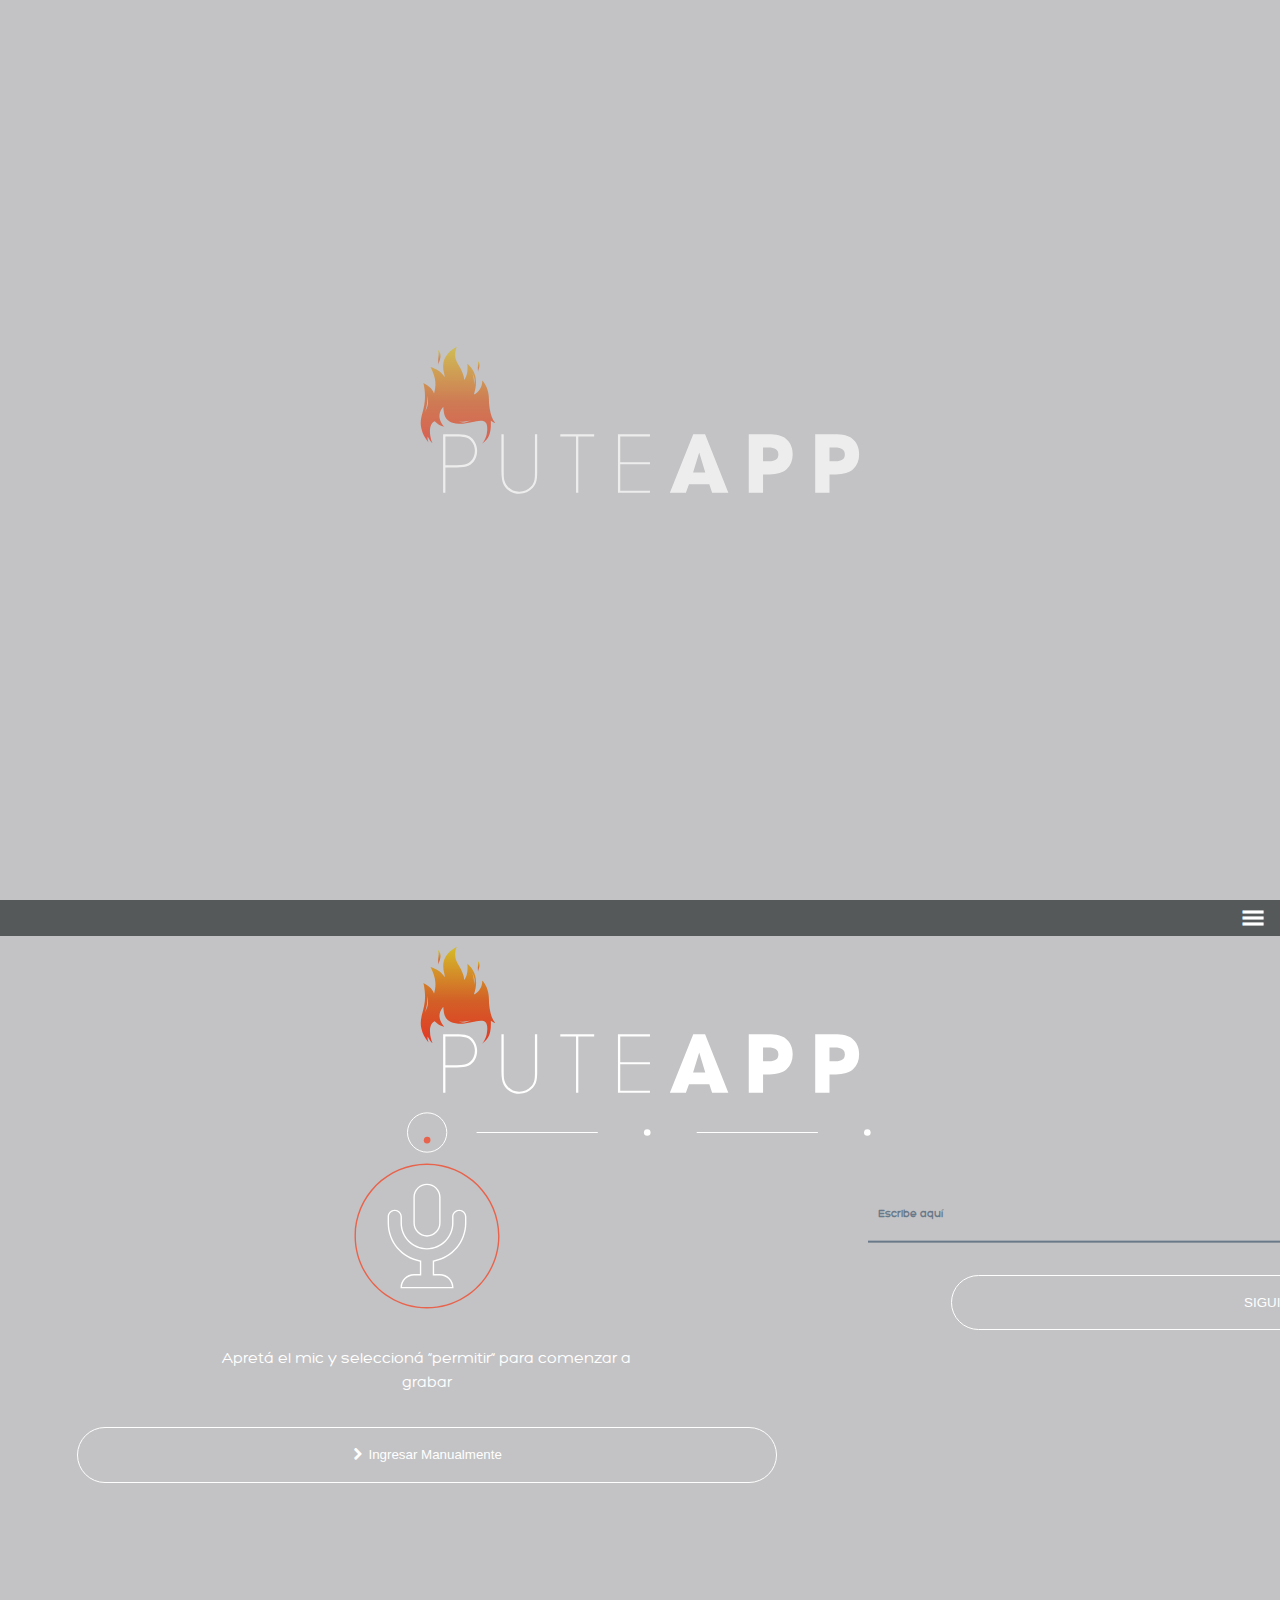
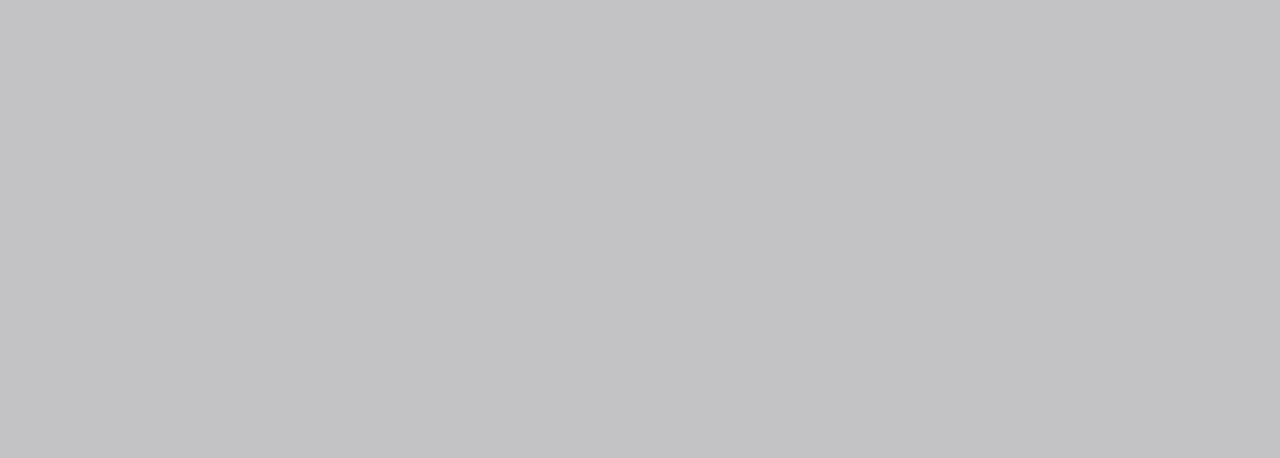
==== commit 2cf610b4: "login de usuario" ====
--- a/index.html
+++ b/index.html
@@ -63,6 +63,17 @@
           </div>
         </div>
       </article>
+      <article id="login">
+        <div class="ed-container abcenter">
+          <div class="ed-item">
+            <button class="icon-facebook espacio">Login con facebook</button>
+            <form action="/usuario" method="POST"> 
+              <input type="text" placeholder="Username"/>
+              <input type="password" placeholder="Password"/>
+            </form>
+          </div>
+        </div>
+      </article>
     </section>
   </body>
   <script src="https://ajax.googleapis.com/ajax/libs/jquery/2.1.4/jquery.min.js"></script>
--- a/css/styles.css
+++ b/css/styles.css
@@ -3757,6 +3757,12 @@
   transition-timing-function: cubic-bezier(0.2, 1, 0.3, 1);
 }
 
+.input--height {
+  min-height: 250px;
+  -webkit-transition: all 0.5s;
+          transition: all 0.5s;
+}
+
 body {
   background-color: #C3C3C5;
   background-repeat: no-repeat;
@@ -3810,7 +3816,7 @@
 }
 
 header .ed-item[data='menu'] span {
-  font-size: 2.5rem;
+  font-size: 1.5rem;
   color: white;
   margin-bottom: .2em;
   cursor: pointer;
@@ -3866,7 +3872,7 @@
 }
 
 #main {
-  padding-top: 3.9em;
+  padding-top: 2.5em;
 }
 
 #main figure {
@@ -3894,15 +3900,16 @@
 
 #grabar {
   max-height: 100vh;
-  max-width: 100vw;
-  -webkit-transition: margin 1s;
-          transition: margin 1s;
+  width: 100vw;
+  -webkit-transition: margin 0.5s;
+          transition: margin 0.5s;
   margin-left: 0;
 }
 
 #grabar figure[alt="micro"] {
-  margin: 2rem 0;
+  margin: 0.2em auto 2em auto;
   cursor: pointer;
+  max-width: 150px;
 }
 
 #grabar figure[alt="micro"] img {
@@ -3921,7 +3928,7 @@
 }
 
 #grabar button#btnManual {
-  margin-top: 10rem;
+  margin-top: 2rem;
   width: 85%;
   border-radius: 50px;
   border: 1px solid white;
@@ -3932,12 +3939,12 @@
 
 #manual {
   position: relative;
-  max-width: 100vw;
+  width: 100vw;
 }
 
 #manual form {
   min-height: 70vh;
-  width: 100vw;
+  width: 100%;
 }
 
 #manual form button {
@@ -3949,3 +3956,27 @@
   line-height: 4;
   background: transparent;
 }
+
+#login {
+  width: 100vw;
+  position: relative;
+}
+
+#login button {
+  margin-top: 2rem;
+  width: 80%;
+  background-color: blue;
+  border-radius: 50px;
+  border: 1px solid transparent;
+  color: white;
+  line-height: 4;
+}
+
+#login form input {
+  width: 80%;
+  line-height: 4;
+  border-radius: 50px;
+  border: 1px solid white;
+  margin-bottom: 1em;
+  text-align: center;
+}
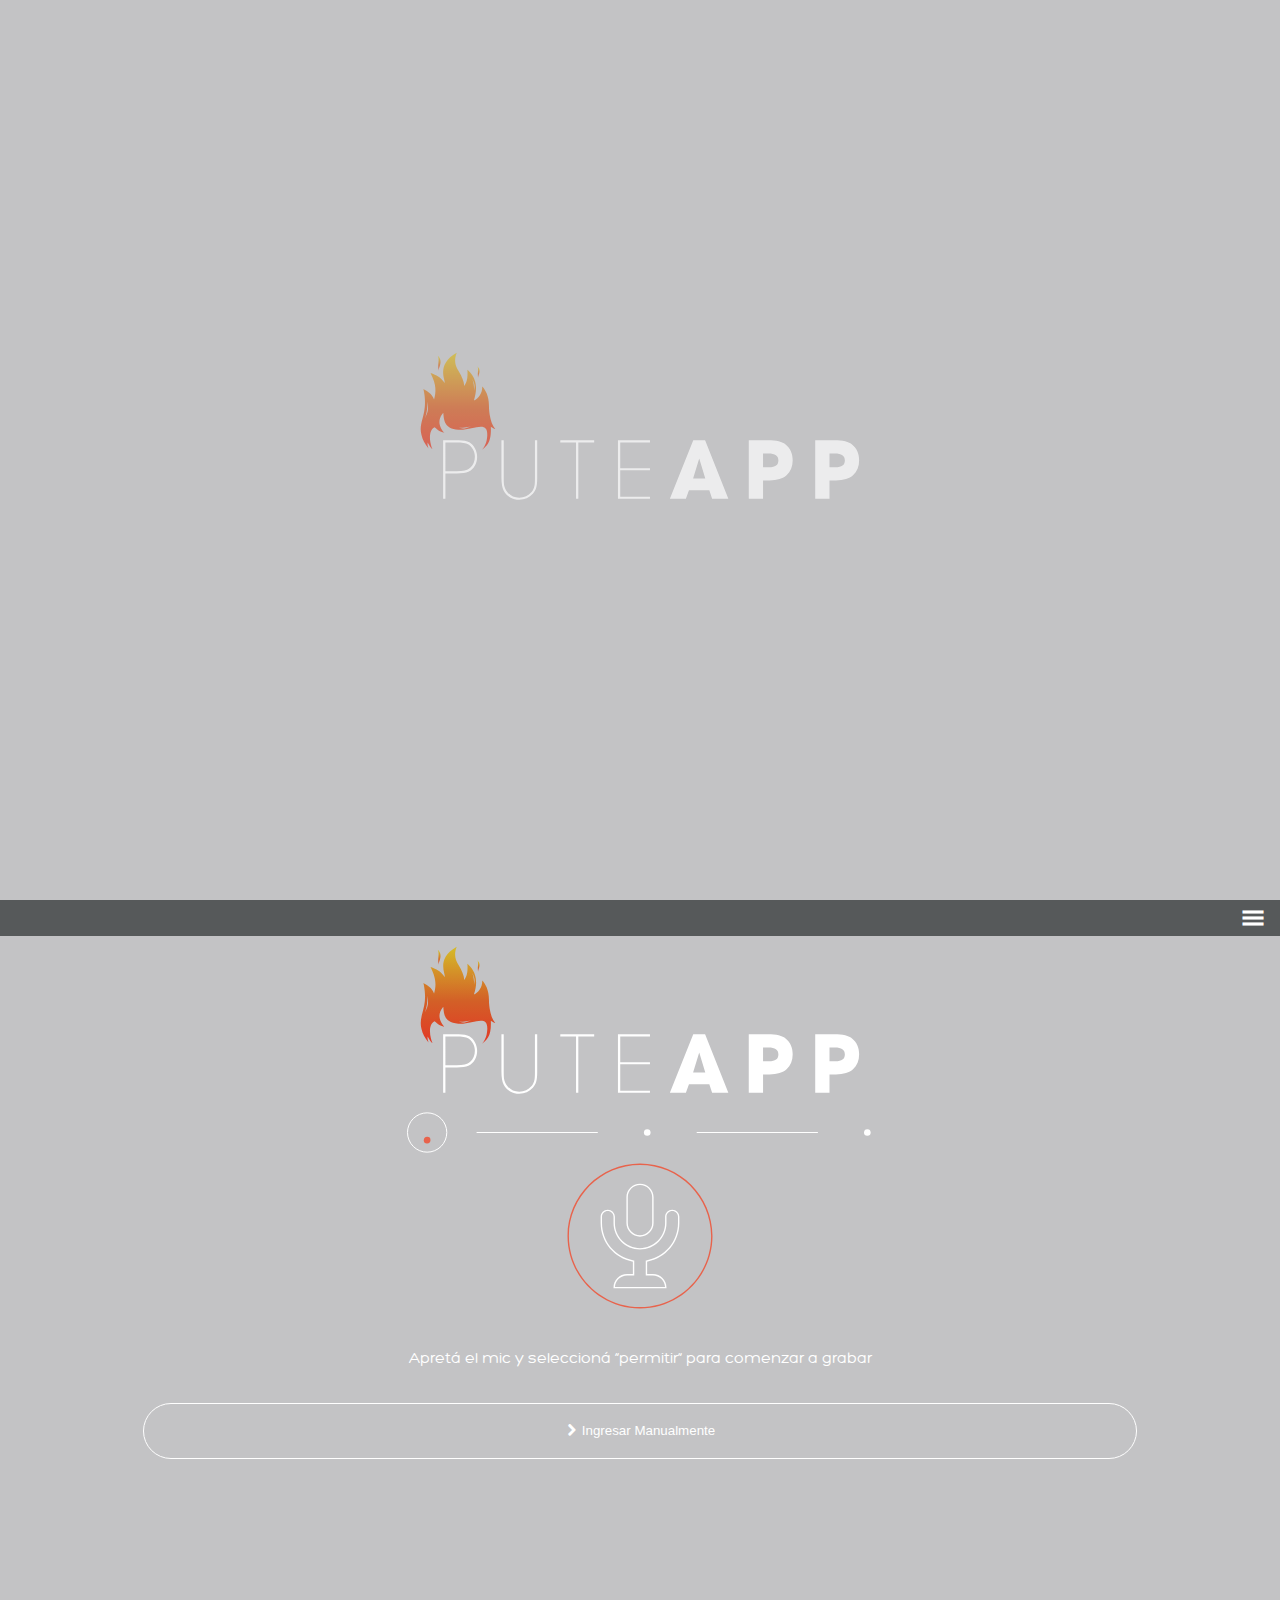
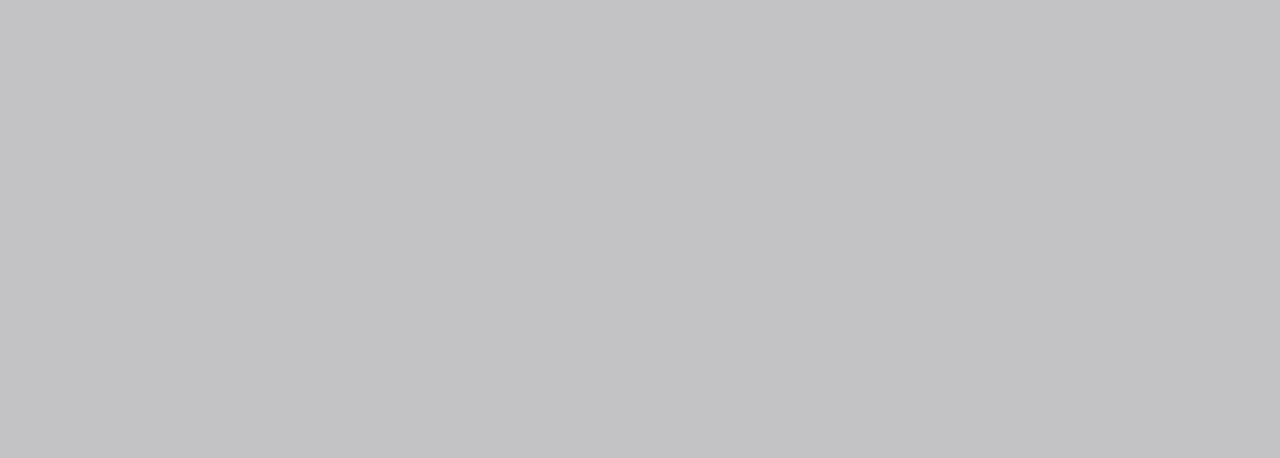
==== commit 87296c6a: "imagen svg 2" ====
--- a/index.html
+++ b/index.html
@@ -32,7 +32,7 @@
           <figure alt="logo"><img src="img/logo.svg" alt=""/></figure>
         </div>
         <div class="ed-item">
-          <figure><img src="img/pasos.svg" alt=""/></figure>
+          <figure><img id="pasos" src="img/pasos.svg" alt=""/></figure>
         </div>
       </div>
     </main>
@@ -70,6 +70,7 @@
             <form action="/usuario" method="POST"> 
               <input type="text" placeholder="Username"/>
               <input type="password" placeholder="Password"/>
+              <button>Login</button>
             </form>
           </div>
         </div>
@@ -77,5 +78,6 @@
     </section>
   </body>
   <script src="https://ajax.googleapis.com/ajax/libs/jquery/2.1.4/jquery.min.js"></script>
+  <script src="js/viewport.js"></script>
   <script src="js/scripts.js"></script>
 </html>--- a/css/styles.css
+++ b/css/styles.css
@@ -3886,7 +3886,7 @@
 
 #section {
   height: 100vh;
-  width: 200%;
+  width: 300%;
   display: -webkit-box;
   display: -webkit-flex;
   display: -ms-flexbox;
@@ -3963,13 +3963,14 @@
 }
 
 #login button {
-  margin-top: 2rem;
+  margin-top: 5rem;
   width: 80%;
   background-color: blue;
   border-radius: 50px;
   border: 1px solid transparent;
   color: white;
   line-height: 4;
+  margin-bottom: 2em;
 }
 
 #login form input {
@@ -3977,6 +3978,6 @@
   line-height: 4;
   border-radius: 50px;
   border: 1px solid white;
-  margin-bottom: 1em;
+  margin-bottom: 2em;
   text-align: center;
 }
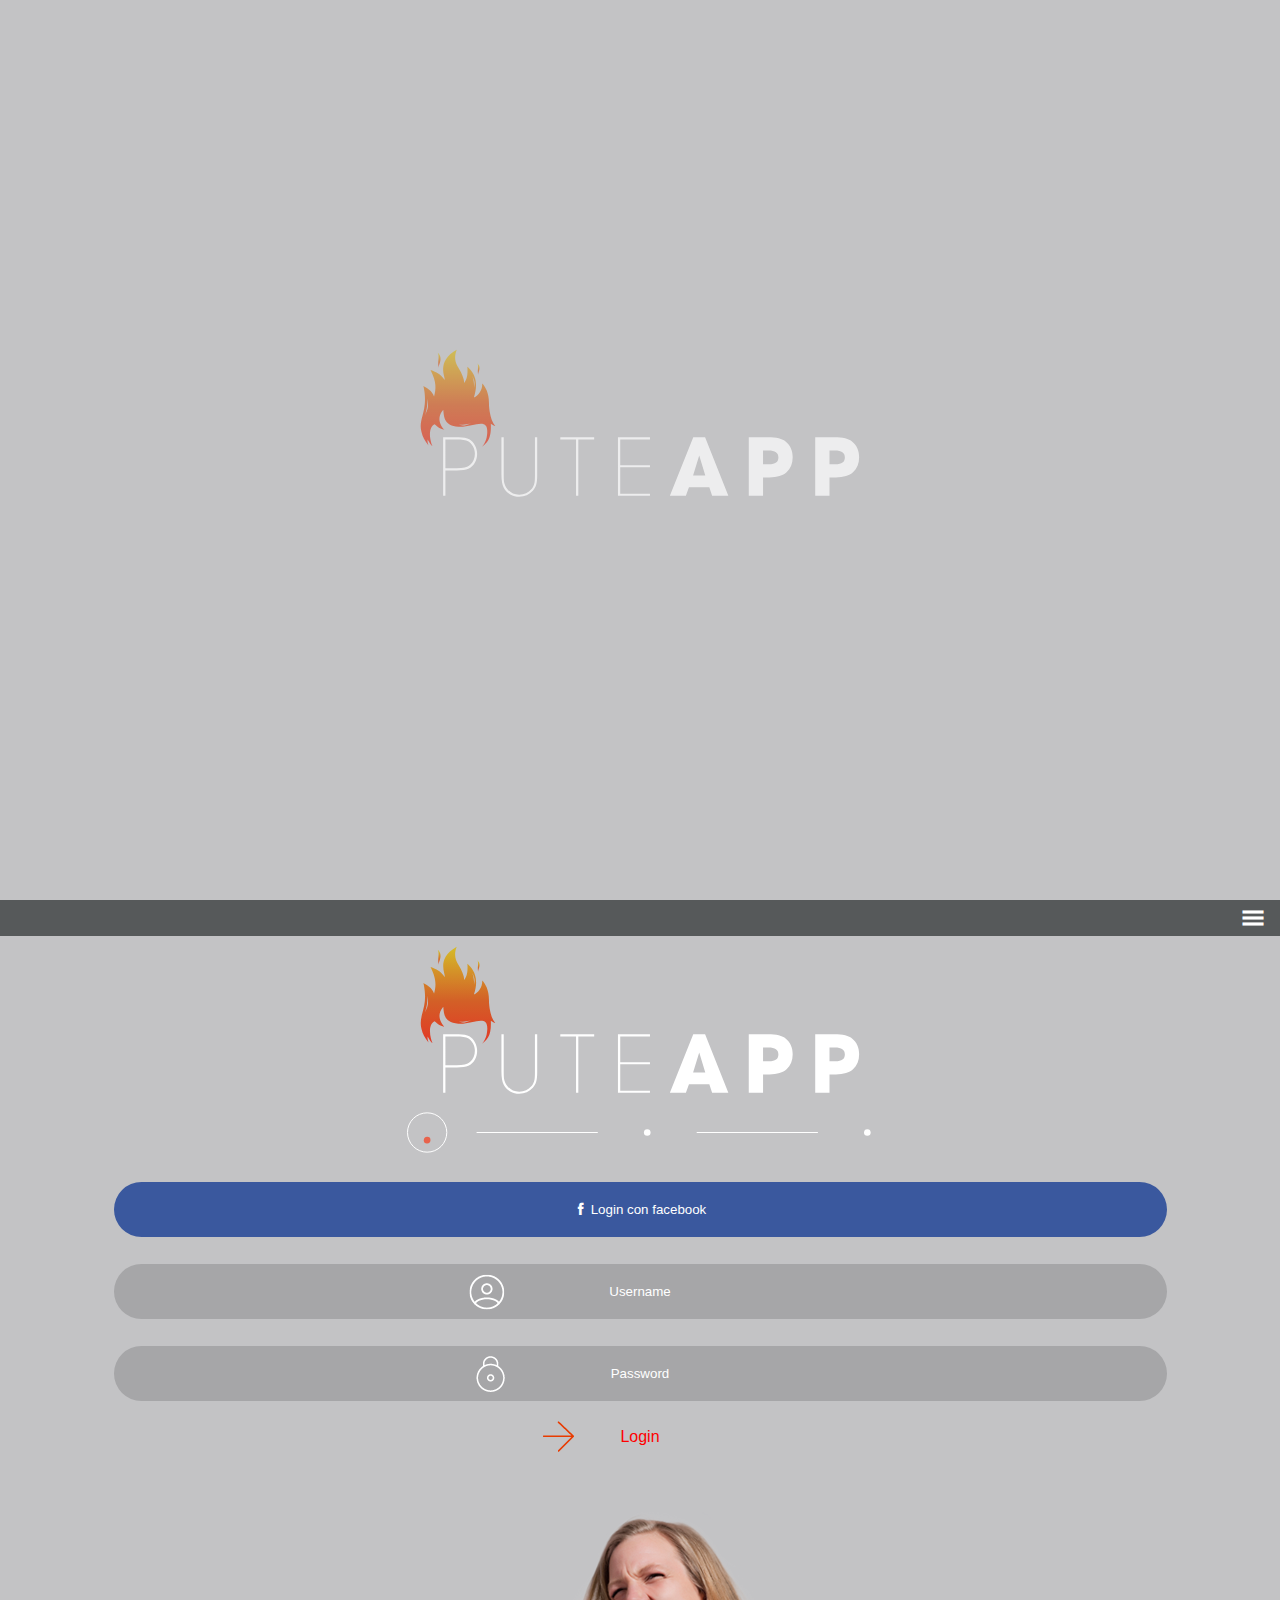
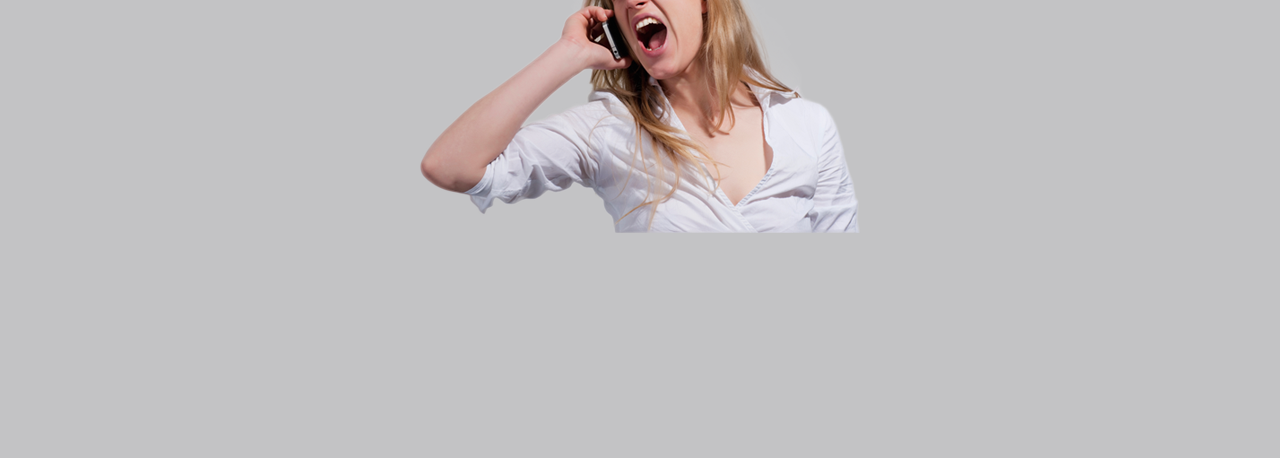
==== commit 038b0076: "login diseño" ====
--- a/index.html
+++ b/index.html
@@ -70,7 +70,7 @@
             <form action="/usuario" method="POST"> 
               <input type="text" placeholder="Username"/>
               <input type="password" placeholder="Password"/>
-              <button>Login</button>
+              <input type="submit" value="Login"/>
             </form>
           </div>
         </div>
--- a/css/styles.css
+++ b/css/styles.css
@@ -3903,7 +3903,7 @@
   width: 100vw;
   -webkit-transition: margin 0.5s;
           transition: margin 0.5s;
-  margin-left: 0;
+  margin-left: -200vw;
 }
 
 #grabar figure[alt="micro"] {
@@ -3959,13 +3959,22 @@
 
 #login {
   width: 100vw;
+  height: 75vh;
   position: relative;
+  overflow: scroll;
+}
+
+@media screen and (min-width: 480px) {
+  #login {
+    background: url("../img/furia.png") no-repeat;
+    background-position: center bottom;
+  }
 }
 
 #login button {
-  margin-top: 5rem;
-  width: 80%;
-  background-color: blue;
+  margin-top: 1.5rem;
+  width: 90%;
+  background-color: #3a589e;
   border-radius: 50px;
   border: 1px solid transparent;
   color: white;
@@ -3974,10 +3983,50 @@
 }
 
 #login form input {
-  width: 80%;
+  width: 90%;
   line-height: 4;
   border-radius: 50px;
   border: 1px solid white;
   margin-bottom: 2em;
   text-align: center;
 }
+
+#login form input[placeholder="Username"] {
+  background: url(../img/user.png) no-repeat, #a6a6a8;
+}
+
+#login form input[placeholder="Password"] {
+  background: url(../img/pass.png) no-repeat, #a6a6a8;
+}
+
+#login form input[placeholder="Username"],
+#login form input[placeholder="Password"] {
+  background-position: 25% 50%;
+  border: none;
+  color: white;
+}
+
+#login form ::-webkit-input-placeholder {
+  color: white;
+}
+
+#login form input[value="Login"] {
+  border: none;
+  background: url(../img/flecha.png) no-repeat, transparent;
+  background-position: 30% 50%;
+  color: red;
+  margin-top: -1.5em;
+  font-size: 1em;
+}
+
+@media screen and (min-width: 480px) {
+  #login form input[placeholder="Username"],
+  #login form input[placeholder="Password"] {
+    background-position: 35% 50%;
+    border: none;
+    color: white;
+  }
+  #login form input[value="Login"] {
+    background-position: 42% 50%;
+  }
+}
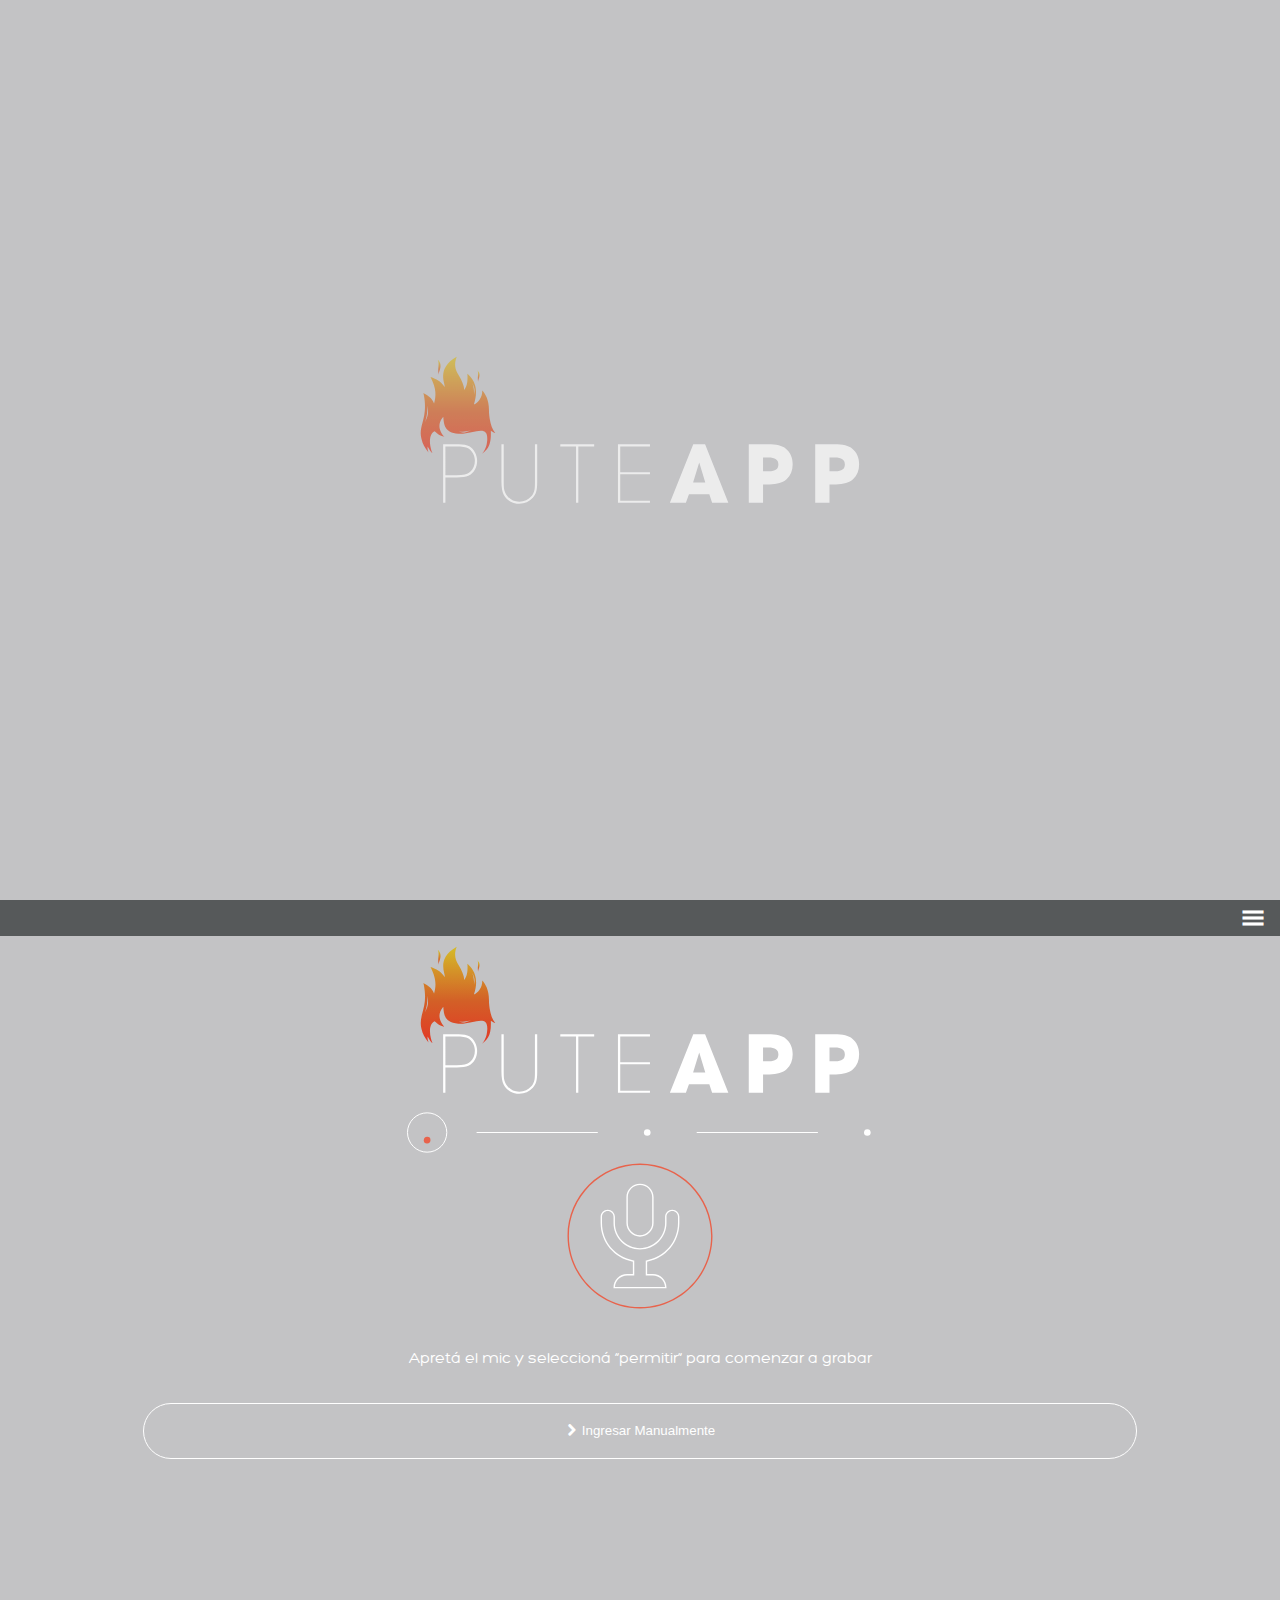
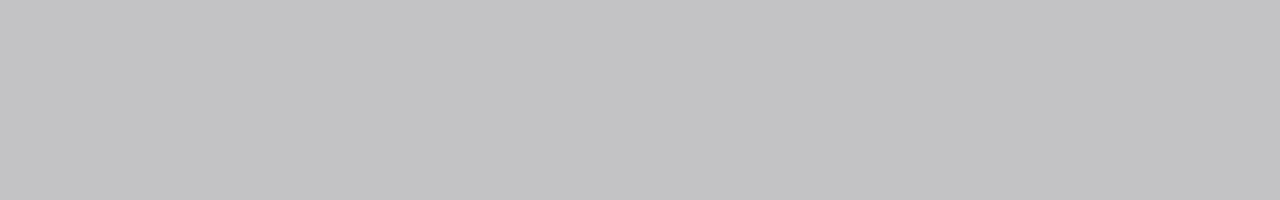
==== commit 3b885e61: "cambio de layout" ====
--- a/index.html
+++ b/index.html
@@ -12,32 +12,30 @@
     </div>
     <header>
       <div class="ed-container full">
-        <div data="menu" class="ed-item justify"><span id="back" class="icon-izquierda"></span><span id="btn" class="icon-menu"></span></div>
+        <div data="menu" class="ed-item justify"><span id="back"><a href="#grabar" class="icon-izquierda"></a></span><span id="btn" class="icon-menu"></span></div>
         <div data="nav" class="ed-item no-padding">
           <nav class="menu">
             <figure><img src="img/logo.svg" alt=""/></figure>
             <ul>
-              <li> <a href="#">GRABAR</a></li>
-              <li> <a href="#">AYUDA</a></li>
+              <li> <a href="#grabar">GRABAR</a></li>
+              <li> <a href="#manual">AYUDA</a></li>
               <li> <a href="#">TERMINOS Y CONDICIONES</a></li>
-              <li> <a href="#">CREDITOS</a></li>
+              <li> <a href="#login">CREDITOS</a></li>
             </ul>
           </nav>
         </div>
       </div>
     </header>
-    <main id="main">
-      <div class="ed-container abcenter">
-        <div class="ed-item">
-          <figure alt="logo"><img src="img/logo.svg" alt=""/></figure>
-        </div>
-        <div class="ed-item">
-          <figure><img id="pasos" src="img/pasos.svg" alt=""/></figure>
-        </div>
-      </div>
-    </main>
     <section id="section">
       <article id="grabar">
+        <div class="ed-container abcenter main">
+          <div class="ed-item">
+            <figure alt="logo"><img src="img/logo.svg" alt=""/></figure>
+          </div>
+          <div class="ed-item">
+            <figure><img id="pasos" src="img/pasos.svg" alt=""/></figure>
+          </div>
+        </div>
         <div class="ed-container abcenter">
           <div class="ed-item">
             <figure alt="micro"><img src="img/micro.svg"/></figure>
@@ -48,15 +46,23 @@
         </div>
         <div class="ed-container abcenter">
           <div class="ed-item">
-            <button id="btnManual" class="icon-derecha espacio">Ingresar Manualmente</button>
+            <button id="btnManual"><a href="#manual" class="icon-derecha espacio">Ingresar Manualmente</a></button>
           </div>
         </div>
       </article>
       <article id="manual">
+        <div class="ed-container abcenter main">
+          <div class="ed-item">
+            <figure alt="logo"><img src="img/logo.svg" alt=""/></figure>
+          </div>
+          <div class="ed-item">
+            <figure><img id="pasos" src="img/pasos.svg" alt=""/></figure>
+          </div>
+        </div>
         <div class="ed-container abcenter">
           <div class="ed-item">
             <form action="/manual_post" id="form" method="POST"><span class="input input--jiro">
-                <textarea id="input-10" type="text" class="input__field input__field--jiro"></textarea>
+                <textarea id="input-10" type="text" required="required" class="input__field input__field--jiro"></textarea>
                 <label for="input-10" class="input__label input__label--jiro"><span class="input__label-content input__label-content--jiro">Escribe aquí</span></label></span>
               <button>SIGUIENTE</button>
             </form>
@@ -64,6 +70,14 @@
         </div>
       </article>
       <article id="login">
+        <div class="ed-container abcenter main">
+          <div class="ed-item">
+            <figure alt="logo"><img src="img/logo.svg" alt=""/></figure>
+          </div>
+          <div class="ed-item">
+            <figure><img id="pasos" src="img/pasos2.svg" alt=""/></figure>
+          </div>
+        </div>
         <div class="ed-container abcenter">
           <div class="ed-item">
             <button class="icon-facebook espacio">Login con facebook</button>
--- a/css/styles.css
+++ b/css/styles.css
@@ -3827,11 +3827,15 @@
   visibility: hidden;
 }
 
+header .ed-item[data='menu'] span#back a {
+  color: white;
+}
+
 header [data='nav'] {
   background-color: rgba(37, 37, 38, 0.9);
   height: 100vh;
   display: none;
-  position: absolute;
+  position: fixed;
   z-index: 99998;
 }
 
@@ -3871,15 +3875,15 @@
           transition: all 0.5s;
 }
 
-#main {
+.main {
   padding-top: 2.5em;
 }
 
-#main figure {
+.main figure {
   margin: 0;
 }
 
-#main figure[alt="logo"] {
+.main figure[alt="logo"] {
   width: 65%;
   margin: auto;
 }
@@ -3899,11 +3903,11 @@
 }
 
 #grabar {
-  max-height: 100vh;
+  height: 100vh;
   width: 100vw;
   -webkit-transition: margin 0.5s;
           transition: margin 0.5s;
-  margin-left: -200vw;
+  margin-left: 0;
 }
 
 #grabar figure[alt="micro"] {
@@ -3937,9 +3941,15 @@
   background: transparent;
 }
 
+#grabar button#btnManual a {
+  color: white;
+  display: block;
+}
+
 #manual {
   position: relative;
   width: 100vw;
+  height: 100vh;
 }
 
 #manual form {
@@ -3959,9 +3969,8 @@
 
 #login {
   width: 100vw;
-  height: 75vh;
+  height: 100vh;
   position: relative;
-  overflow: scroll;
 }
 
 @media screen and (min-width: 480px) {
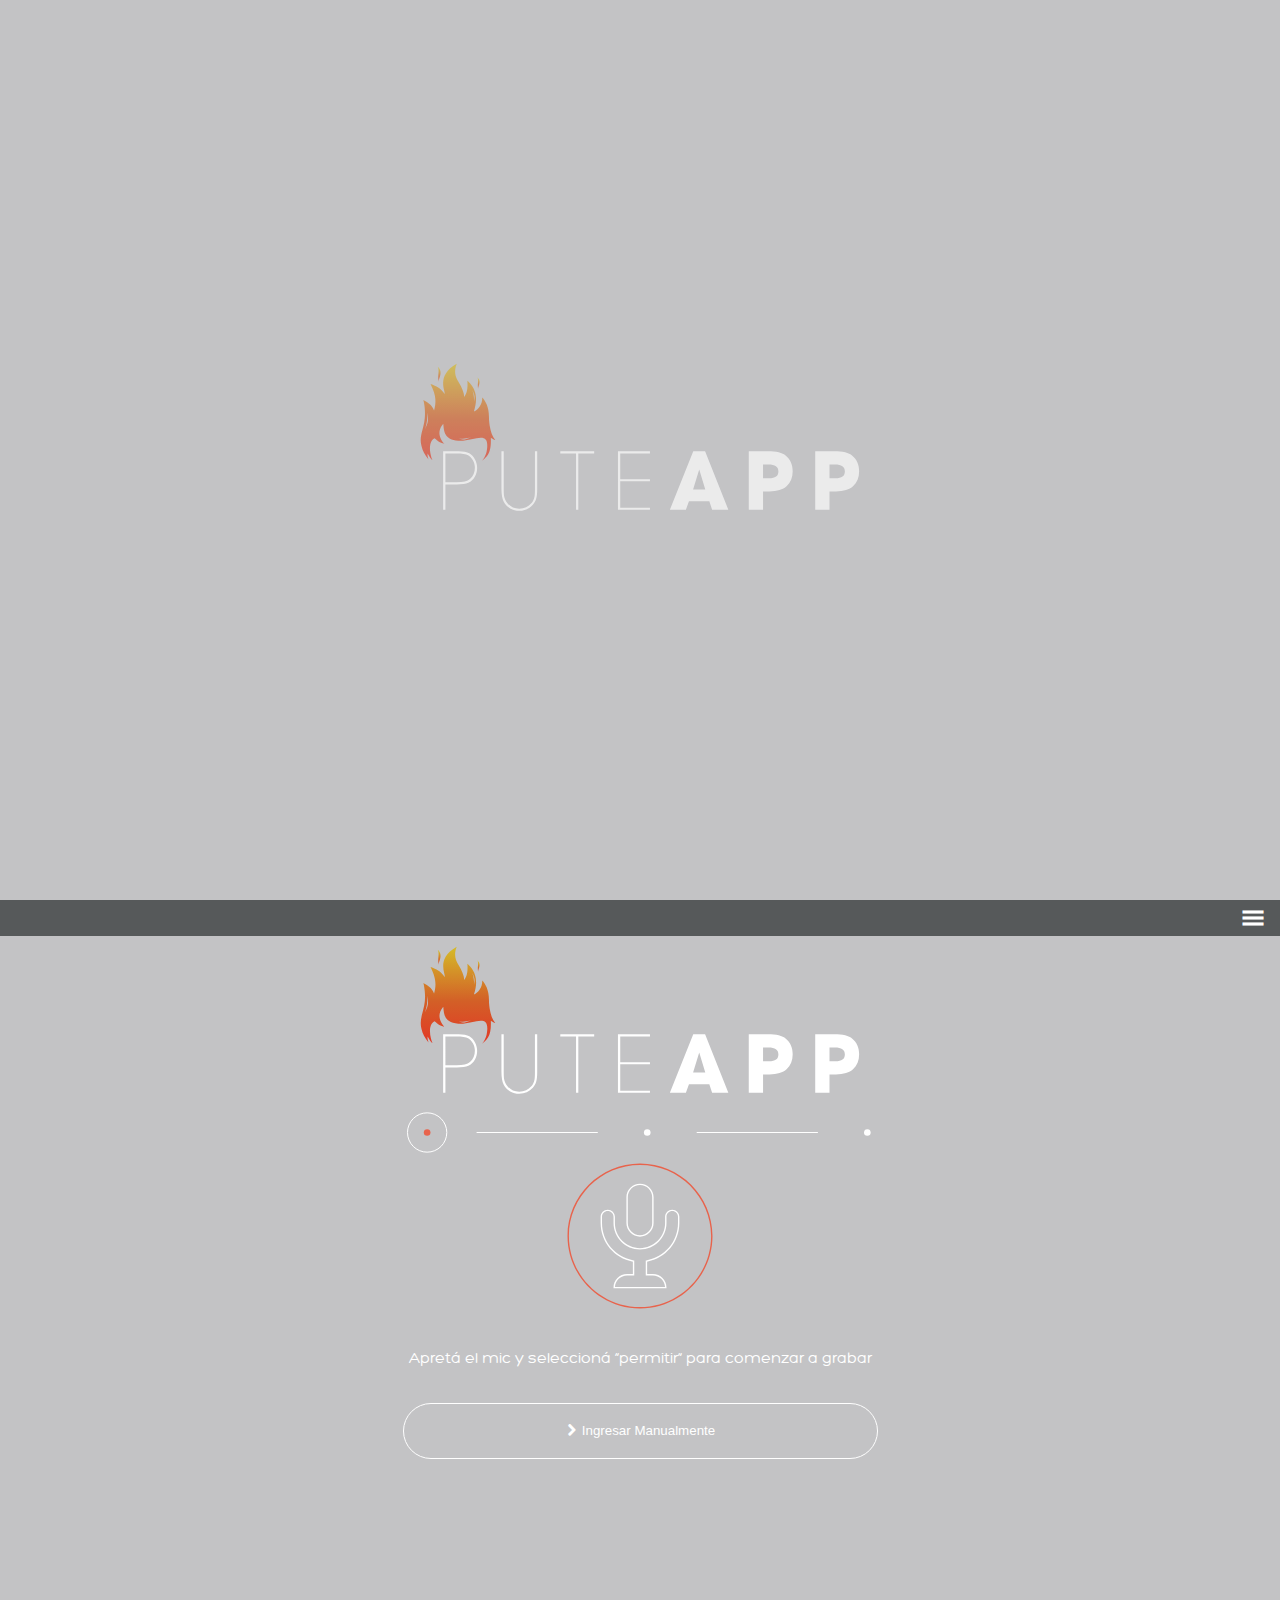
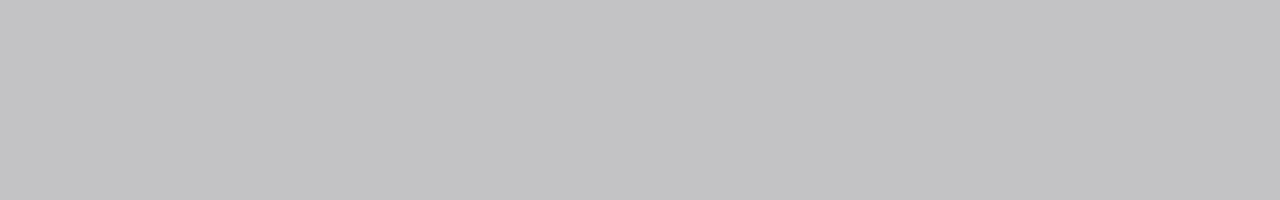
==== commit 1cd10692: "input centrado y agregar terminos" ====
--- a/index.html
+++ b/index.html
@@ -33,7 +33,7 @@
             <figure alt="logo"><img src="img/logo.svg" alt=""/></figure>
           </div>
           <div class="ed-item">
-            <figure><img id="pasos" src="img/pasos.svg" alt=""/></figure>
+            <figure><img id="pasos" src="img/pasos1.svg" alt=""/></figure>
           </div>
         </div>
         <div class="ed-container abcenter">
@@ -56,7 +56,7 @@
             <figure alt="logo"><img src="img/logo.svg" alt=""/></figure>
           </div>
           <div class="ed-item">
-            <figure><img id="pasos" src="img/pasos.svg" alt=""/></figure>
+            <figure><img id="pasos" src="img/pasos1.svg" alt=""/></figure>
           </div>
         </div>
         <div class="ed-container abcenter">
@@ -80,13 +80,17 @@
         </div>
         <div class="ed-container abcenter">
           <div class="ed-item">
-            <button class="icon-facebook espacio">Login con facebook</button>
-            <form action="/usuario" method="POST"> 
-              <input type="text" placeholder="Username"/>
-              <input type="password" placeholder="Password"/>
-              <input type="submit" value="Login"/>
+            <button><span class="icon-facebook espacio"> </span>Login con facebook</button>
+            <form action="/usuario" method="POST" class="ed-container abcenter">
+              <input type="text" placeholder="Username" class="ed-item"/>
+              <input type="password" placeholder="Password" class="ed-item"/>
+              <input type="submit" value="Login" class="ed-item"/>
             </form>
           </div>
+        </div>
+        <div class="ed-container abcenter justify hastaFondo full">
+          <div class="ed-item movil-50"><a href="#crear">crear una cuenta</a></div>
+          <div class="ed-item movil-50"><a href="terminos.html">terminos y condiciones</a></div>
         </div>
       </article>
     </section>
--- a/css/styles.css
+++ b/css/styles.css
@@ -3932,6 +3932,7 @@
 }
 
 #grabar button#btnManual {
+  max-width: 475px;
   margin-top: 2rem;
   width: 85%;
   border-radius: 50px;
@@ -3953,13 +3954,16 @@
 }
 
 #manual form {
+  max-width: 480px;
+  margin: auto;
   min-height: 70vh;
   width: 100%;
 }
 
 #manual form button {
+  max-width: 480px;
   margin-top: 2rem;
-  width: 80%;
+  width: 100%;
   border-radius: 50px;
   border: 1px solid white;
   color: white;
@@ -3968,9 +3972,18 @@
 }
 
 #login {
-  width: 100vw;
+  width: 100vw !important;
   height: 100vh;
   position: relative;
+  display: -webkit-box;
+  display: -webkit-flex;
+  display: -ms-flexbox;
+  display: flex;
+  -webkit-box-orient: vertical;
+  -webkit-box-direction: normal;
+  -webkit-flex-direction: column;
+      -ms-flex-direction: column;
+          flex-direction: column;
 }
 
 @media screen and (min-width: 480px) {
@@ -3981,18 +3994,44 @@
 }
 
 #login button {
+  max-width: 475px;
+  text-align: center;
   margin-top: 1.5rem;
-  width: 90%;
+  width: 100%;
   background-color: #3a589e;
   border-radius: 50px;
   border: 1px solid transparent;
   color: white;
+  margin-bottom: 2em;
   line-height: 4;
-  margin-bottom: 2em;
+}
+
+#login button span {
+  font-size: 1.6em;
+  line-height: 0;
+  margin-left: -5%;
+}
+
+#login .hastaFondo {
+  margin-top: auto;
+  position: relative;
+  background: #56595A;
+  width: 100vw;
+  height: 30px;
+}
+
+#login .hastaFondo a {
+  color: white;
+}
+
+#login form {
+  max-width: 480px;
 }
 
 #login form input {
-  width: 90%;
+  max-width: 475px;
+  display: block;
+  width: 100%;
   line-height: 4;
   border-radius: 50px;
   border: 1px solid white;
@@ -4022,10 +4061,12 @@
 #login form input[value="Login"] {
   border: none;
   background: url(../img/flecha.png) no-repeat, transparent;
-  background-position: 30% 50%;
+  background-position: 2% 50%;
   color: red;
   margin-top: -1.5em;
   font-size: 1em;
+  max-width: 120px;
+  cursor: pointer;
 }
 
 @media screen and (min-width: 480px) {
@@ -4036,6 +4077,6 @@
     color: white;
   }
   #login form input[value="Login"] {
-    background-position: 42% 50%;
-  }
-}
+    background-position: 2% 50%;
+  }
+}
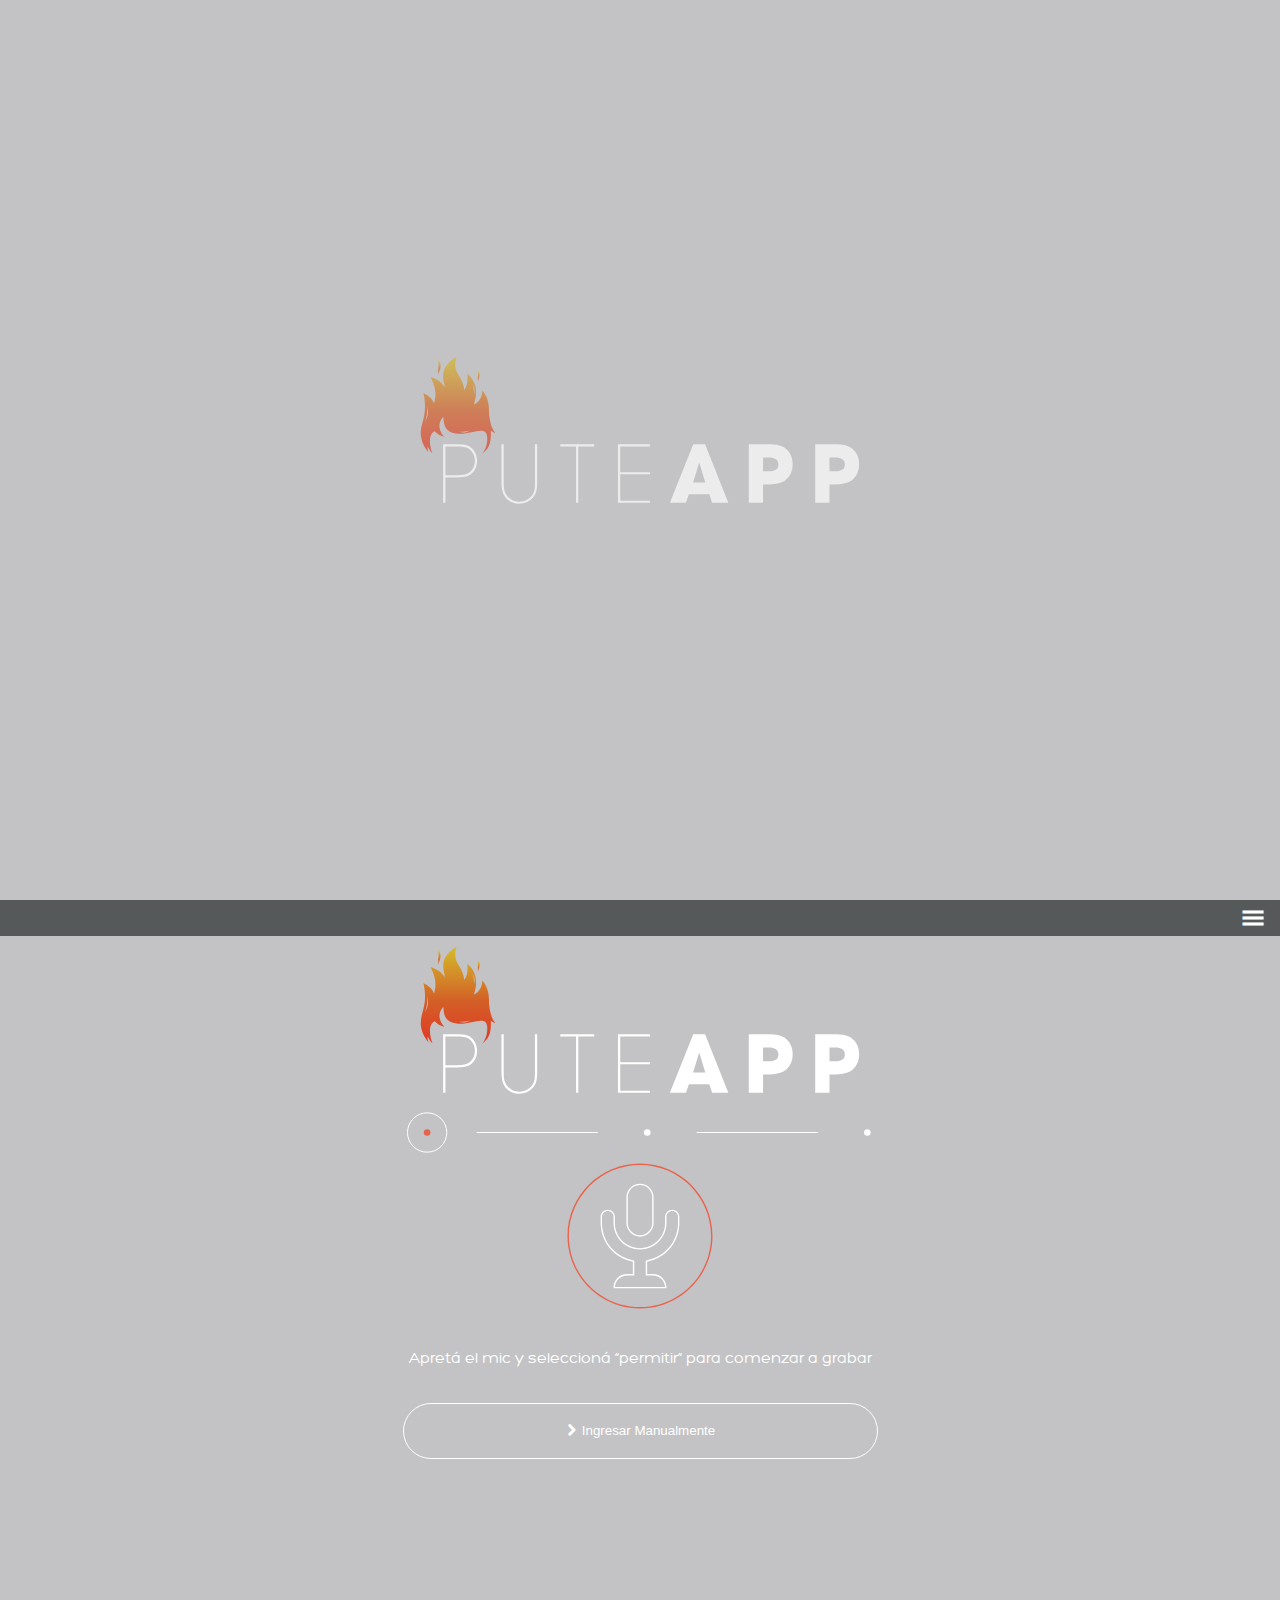
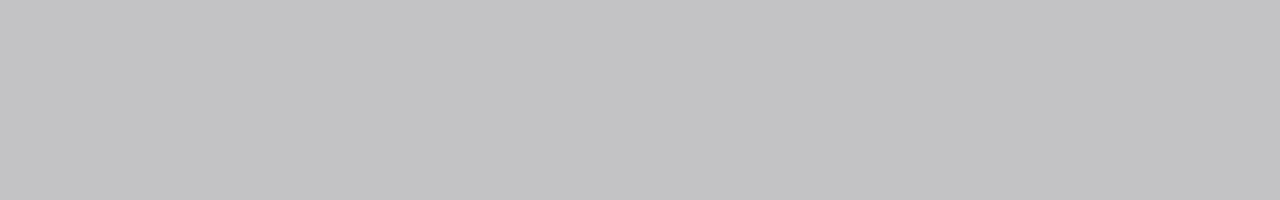
==== commit 99f477dc: "gh-pages" ====
--- a/index.html
+++ b/index.html
@@ -81,16 +81,16 @@
         <div class="ed-container abcenter">
           <div class="ed-item">
             <button><span class="icon-facebook espacio"> </span>Login con facebook</button>
-            <form action="/usuario" method="POST" class="ed-container abcenter">
-              <input type="text" placeholder="Username" class="ed-item"/>
-              <input type="password" placeholder="Password" class="ed-item"/>
-              <input type="submit" value="Login" class="ed-item"/>
+            <form action="/usuario" method="POST"> 
+              <input type="text" placeholder="Username"/>
+              <input type="password" placeholder="Password"/>
+              <input type="submit" value="Login"/>
             </form>
           </div>
         </div>
         <div class="ed-container abcenter justify hastaFondo full">
           <div class="ed-item movil-50"><a href="#crear">crear una cuenta</a></div>
-          <div class="ed-item movil-50"><a href="terminos.html">terminos y condiciones</a></div>
+          <div class="ed-item movil-50"><a href="terminos.html">términos y condiciones</a></div>
         </div>
       </article>
     </section>
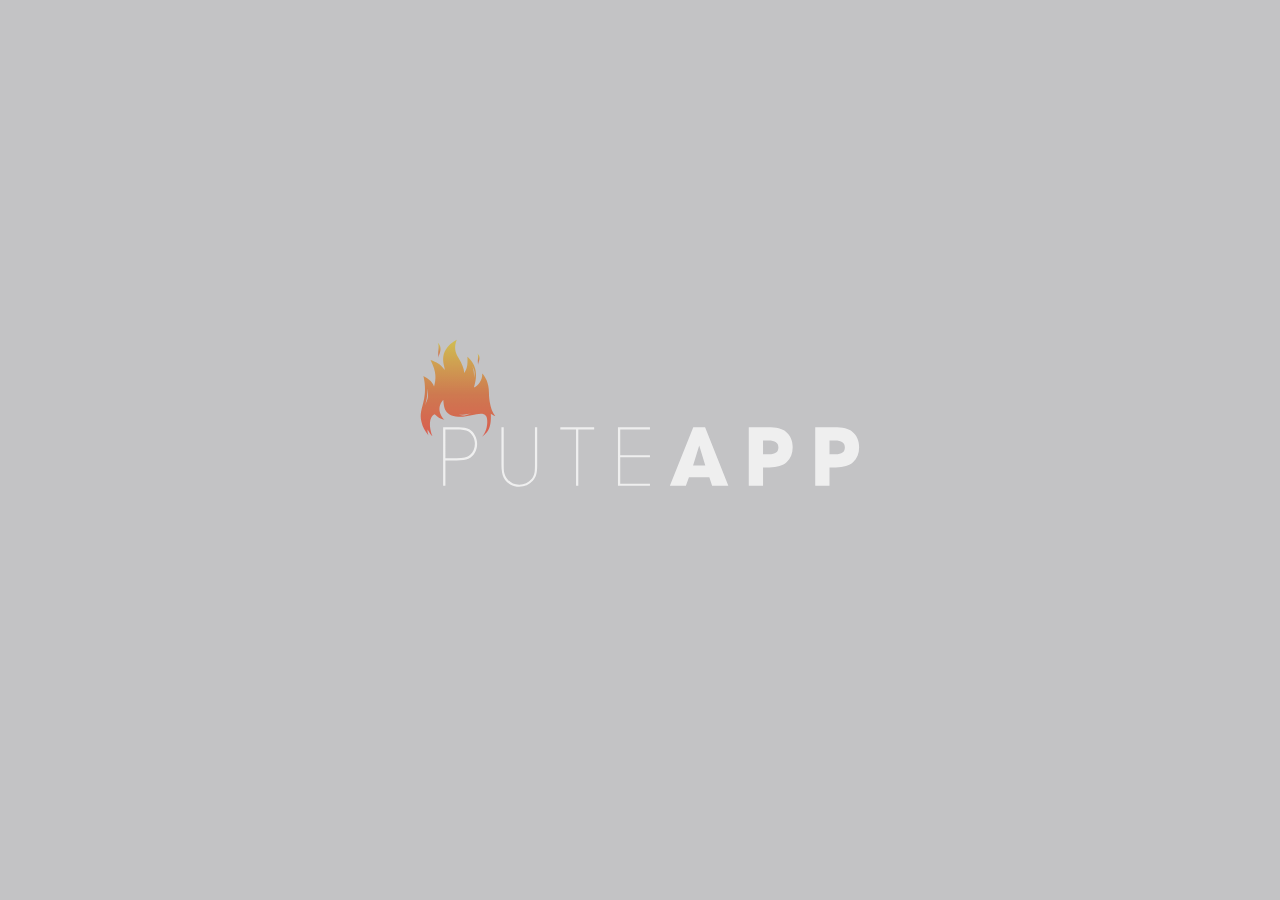
==== commit 6d2a94d1: "agregado crearHTML" ====
--- a/index.html
+++ b/index.html
@@ -26,74 +26,76 @@
         </div>
       </div>
     </header>
-    <section id="section">
-      <article id="grabar">
-        <div class="ed-container abcenter main">
-          <div class="ed-item">
-            <figure alt="logo"><img src="img/logo.svg" alt=""/></figure>
+    <main>
+      <section id="section">
+        <article id="grabar">
+          <div class="ed-container abcenter main">
+            <div class="ed-item">
+              <figure alt="logo"><img src="img/logo.svg" alt=""/></figure>
+            </div>
+            <div class="ed-item">
+              <figure><img id="pasos" src="img/pasos1.svg" alt=""/></figure>
+            </div>
           </div>
-          <div class="ed-item">
-            <figure><img id="pasos" src="img/pasos1.svg" alt=""/></figure>
+          <div class="ed-container abcenter">
+            <div class="ed-item">
+              <figure alt="micro"><img src="img/micro.svg"/></figure>
+            </div>
+            <div class="ed-item">
+              <p>Apretá el mic y seleccioná “permitir” para comenzar a grabar</p>
+            </div>
           </div>
-        </div>
-        <div class="ed-container abcenter">
-          <div class="ed-item">
-            <figure alt="micro"><img src="img/micro.svg"/></figure>
+          <div class="ed-container abcenter">
+            <div class="ed-item">
+              <button id="btnManual"><a href="#manual" class="icon-derecha espacio">Ingresar Manualmente</a></button>
+            </div>
           </div>
-          <div class="ed-item">
-            <p>Apretá el mic y seleccioná “permitir” para comenzar a grabar</p>
+        </article>
+        <article id="manual">
+          <div class="ed-container abcenter main">
+            <div class="ed-item">
+              <figure alt="logo"><img src="img/logo.svg" alt=""/></figure>
+            </div>
+            <div class="ed-item">
+              <figure><img id="pasos" src="img/pasos1.svg" alt=""/></figure>
+            </div>
           </div>
-        </div>
-        <div class="ed-container abcenter">
-          <div class="ed-item">
-            <button id="btnManual"><a href="#manual" class="icon-derecha espacio">Ingresar Manualmente</a></button>
+          <div class="ed-container abcenter">
+            <div class="ed-item">
+              <form action="/manual_post" id="form" method="POST"><span class="input input--jiro">
+                  <textarea id="input-10" type="text" required="required" class="input__field input__field--jiro"></textarea>
+                  <label for="input-10" class="input__label input__label--jiro"><span class="input__label-content input__label-content--jiro">Escribe aquí</span></label></span>
+                <button>SIGUIENTE</button>
+              </form>
+            </div>
           </div>
-        </div>
-      </article>
-      <article id="manual">
-        <div class="ed-container abcenter main">
-          <div class="ed-item">
-            <figure alt="logo"><img src="img/logo.svg" alt=""/></figure>
+        </article>
+        <article id="login">
+          <div class="ed-container abcenter main">
+            <div class="ed-item">
+              <figure alt="logo"><img src="img/logo.svg" alt=""/></figure>
+            </div>
+            <div class="ed-item">
+              <figure><img id="pasos" src="img/pasos2.svg" alt=""/></figure>
+            </div>
           </div>
-          <div class="ed-item">
-            <figure><img id="pasos" src="img/pasos1.svg" alt=""/></figure>
+          <div class="ed-container abcenter">
+            <div class="ed-item">
+              <button><span class="icon-facebook espacio"> </span>Login con facebook</button>
+              <form action="/usuario" method="POST"> 
+                <input type="text" placeholder="Username"/>
+                <input type="password" placeholder="Password"/>
+                <input type="submit" value="Login"/>
+              </form>
+            </div>
           </div>
-        </div>
-        <div class="ed-container abcenter">
-          <div class="ed-item">
-            <form action="/manual_post" id="form" method="POST"><span class="input input--jiro">
-                <textarea id="input-10" type="text" required="required" class="input__field input__field--jiro"></textarea>
-                <label for="input-10" class="input__label input__label--jiro"><span class="input__label-content input__label-content--jiro">Escribe aquí</span></label></span>
-              <button>SIGUIENTE</button>
-            </form>
+          <div class="ed-container abcenter justify hastaFondo full">
+            <div class="ed-item base-50"><a href="crear.html">crear una cuenta</a></div>
+            <div class="ed-item base-50"><a href="terminos.html">términos y condiciones</a></div>
           </div>
-        </div>
-      </article>
-      <article id="login">
-        <div class="ed-container abcenter main">
-          <div class="ed-item">
-            <figure alt="logo"><img src="img/logo.svg" alt=""/></figure>
-          </div>
-          <div class="ed-item">
-            <figure><img id="pasos" src="img/pasos2.svg" alt=""/></figure>
-          </div>
-        </div>
-        <div class="ed-container abcenter">
-          <div class="ed-item">
-            <button><span class="icon-facebook espacio"> </span>Login con facebook</button>
-            <form action="/usuario" method="POST"> 
-              <input type="text" placeholder="Username"/>
-              <input type="password" placeholder="Password"/>
-              <input type="submit" value="Login"/>
-            </form>
-          </div>
-        </div>
-        <div class="ed-container abcenter justify hastaFondo full">
-          <div class="ed-item movil-50"><a href="#crear">crear una cuenta</a></div>
-          <div class="ed-item movil-50"><a href="terminos.html">términos y condiciones</a></div>
-        </div>
-      </article>
-    </section>
+        </article>
+      </section>
+    </main>
   </body>
   <script src="https://ajax.googleapis.com/ajax/libs/jquery/2.1.4/jquery.min.js"></script>
   <script src="js/viewport.js"></script>
--- a/css/styles.css
+++ b/css/styles.css
@@ -3771,6 +3771,10 @@
   padding: 0;
   font-family: 'heroregular', 'san-serif';
   overflow: hidden;
+  width: 100%;
+  height: 100%;
+  min-width: 319px;
+  max-width: 100vw;
 }
 
 .microBack {
@@ -3788,6 +3792,8 @@
   background-color: #C3C3C5;
   width: 100vw;
   height: 100vh;
+  position: fixed;
+  z-index: 99999999;
   display: -webkit-box;
   display: -webkit-flex;
   display: -ms-flexbox;
@@ -3875,6 +3881,12 @@
           transition: all 0.5s;
 }
 
+main {
+  width: 100%;
+  max-width: 100vw;
+  overflow: hidden;
+}
+
 .main {
   padding-top: 2.5em;
 }
@@ -3888,9 +3900,20 @@
   margin: auto;
 }
 
+.main figure[alt="User"] {
+  width: 118px;
+  height: 118px;
+  background: url(../img/user-born.png) no-repeat, white;
+  border-radius: 50%;
+  overflow: hidden;
+  margin: 1.3em auto;
+  border: 2px solid red;
+  box-shadow: 3px 3px 8px rgba(0, 0, 0, 0.2), -3px -3px 8px rgba(0, 0, 0, 0.2);
+}
+
 #section {
   height: 100vh;
-  width: 300%;
+  width: 300vw;
   display: -webkit-box;
   display: -webkit-flex;
   display: -ms-flexbox;
@@ -3971,8 +3994,10 @@
   background: transparent;
 }
 
-#login {
+#login,
+#login2 {
   width: 100vw !important;
+  min-height: 480px;
   height: 100vh;
   position: relative;
   display: -webkit-box;
@@ -3987,13 +4012,22 @@
 }
 
 @media screen and (min-width: 480px) {
-  #login {
+  #login,
+  #login2 {
     background: url("../img/furia.png") no-repeat;
     background-position: center bottom;
   }
 }
 
-#login button {
+@media screen and (min-width: 1024px) {
+  #login,
+  #login2 {
+    background: none;
+  }
+}
+
+#login button,
+#login2 button {
   max-width: 475px;
   text-align: center;
   margin-top: 1.5rem;
@@ -4006,13 +4040,15 @@
   line-height: 4;
 }
 
-#login button span {
+#login button span,
+#login2 button span {
   font-size: 1.6em;
   line-height: 0;
   margin-left: -5%;
 }
 
-#login .hastaFondo {
+#login .hastaFondo,
+#login2 .hastaFondo {
   margin-top: auto;
   position: relative;
   background: #56595A;
@@ -4020,15 +4056,19 @@
   height: 30px;
 }
 
-#login .hastaFondo a {
+#login .hastaFondo a,
+#login2 .hastaFondo a {
   color: white;
 }
 
-#login form {
+#login form,
+#login2 form {
   max-width: 480px;
-}
-
-#login form input {
+  margin: auto;
+}
+
+#login form input,
+#login2 form input {
   max-width: 475px;
   display: block;
   width: 100%;
@@ -4039,30 +4079,62 @@
   text-align: center;
 }
 
-#login form input[placeholder="Username"] {
+#login form input[placeholder="Username"],
+#login2 form input[placeholder="Username"] {
   background: url(../img/user.png) no-repeat, #a6a6a8;
 }
 
-#login form input[placeholder="Password"] {
+#login form input[placeholder="Password"],
+#login2 form input[placeholder="Password"] {
   background: url(../img/pass.png) no-repeat, #a6a6a8;
 }
 
+#login form input[placeholder="Email"],
+#login2 form input[placeholder="Email"] {
+  background: url(../img/mail.png) no-repeat, #a6a6a8;
+}
+
+#login form input[placeholder="Pass Repeat"],
+#login2 form input[placeholder="Pass Repeat"] {
+  background: url(../img/pass.png) no-repeat, #a6a6a8;
+}
+
+#login form input[value="Create User"],
+#login2 form input[value="Create User"] {
+  background: url(../img/flecha2.png) no-repeat, #F2652F;
+  border: 1px solid #c8400d;
+  color: white;
+}
+
 #login form input[placeholder="Username"],
-#login form input[placeholder="Password"] {
+#login form input[placeholder="Password"],
+#login form input[placeholder="Email"],
+#login form input[value="Create User"],
+#login form input[placeholder="Pass Repeat"],
+#login2 form input[placeholder="Username"],
+#login2 form input[placeholder="Password"],
+#login2 form input[placeholder="Email"],
+#login2 form input[value="Create User"],
+#login2 form input[placeholder="Pass Repeat"] {
   background-position: 25% 50%;
   border: none;
   color: white;
-}
-
-#login form ::-webkit-input-placeholder {
+  -webkit-transition: background-position 1s;
+          transition: background-position 1s;
+}
+
+#login form ::-webkit-input-placeholder,
+#login2 form ::-webkit-input-placeholder {
   color: white;
 }
 
-#login form input[value="Login"] {
+#login form input[value="Login"],
+#login2 form input[value="Login"] {
   border: none;
   background: url(../img/flecha.png) no-repeat, transparent;
   background-position: 2% 50%;
   color: red;
+  margin: auto;
   margin-top: -1.5em;
   font-size: 1em;
   max-width: 120px;
@@ -4071,12 +4143,21 @@
 
 @media screen and (min-width: 480px) {
   #login form input[placeholder="Username"],
-  #login form input[placeholder="Password"] {
+  #login form input[placeholder="Password"],
+  #login form input[placeholder="Email"],
+  #login form input[value="Create User"],
+  #login form input[placeholder="Pass Repeat"],
+  #login2 form input[placeholder="Username"],
+  #login2 form input[placeholder="Password"],
+  #login2 form input[placeholder="Email"],
+  #login2 form input[value="Create User"],
+  #login2 form input[placeholder="Pass Repeat"] {
     background-position: 35% 50%;
     border: none;
     color: white;
   }
-  #login form input[value="Login"] {
+  #login form input[value="Login"],
+  #login2 form input[value="Login"] {
     background-position: 2% 50%;
   }
 }
